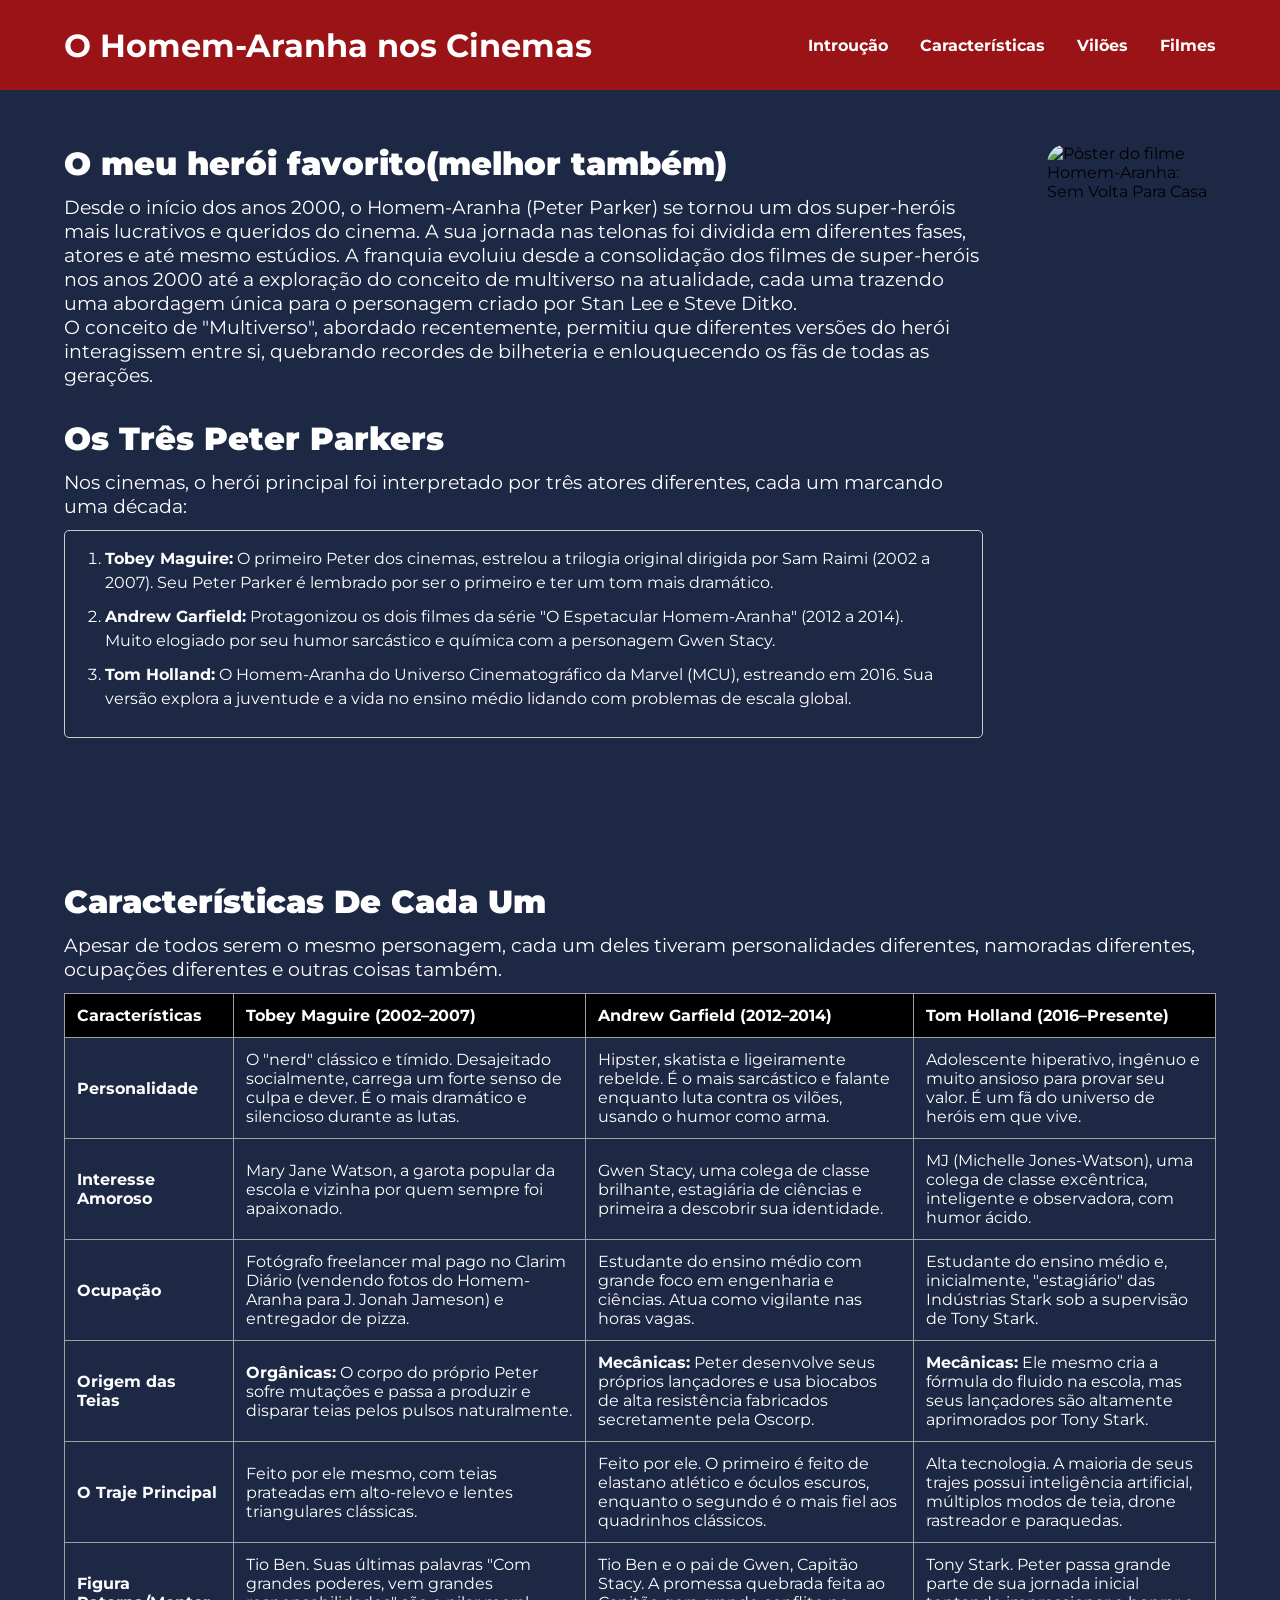
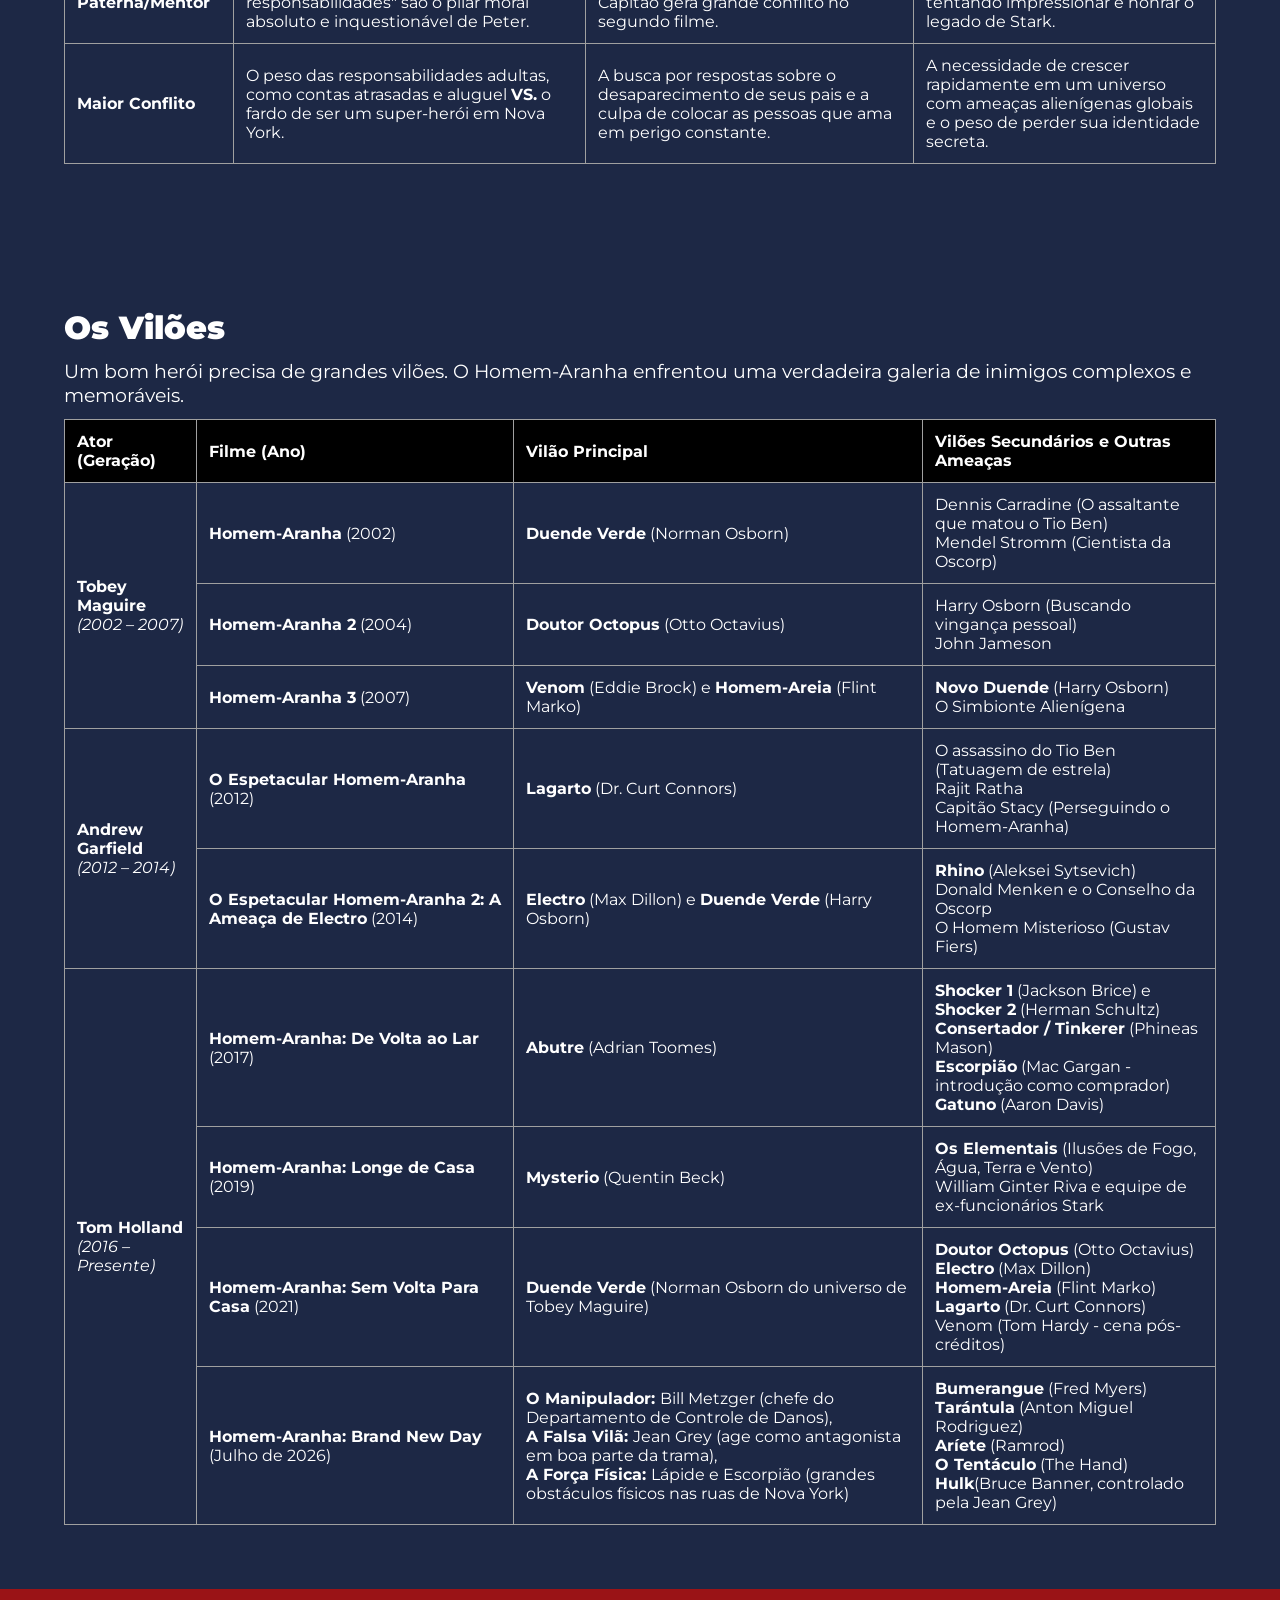
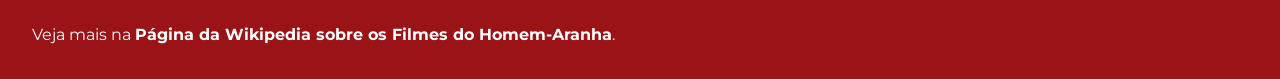
==== Atividade 2/index.html @ fe0f6a33 "Atividade 2 adiconada" ====
<!DOCTYPE html>
<html lang="pt-BR">

<head>
    <meta charset="UTF-8">
    <meta name="viewport" content="width=device-width, initial-scale=1.0">
    <title>O Multiverso do Homem-Aranha nos Cinemas</title>
    <link rel="icon" href="https://cdn-icons-png.flaticon.com/512/1090/1090806.png" type="image/png">
    <link rel="preconnect" href="https://fonts.googleapis.com">
    <link rel="preconnect" href="https://fonts.gstatic.com" crossorigin>
    <link href="https://fonts.googleapis.com/css2?family=Montserrat:wght@400;700&display=swap" rel="stylesheet">
    <link rel="stylesheet" href="style.css">
</head>

<body>
    <header>
        <h1 class="cabecalho">O Homem-Aranha nos Cinemas</h1>
        <nav class="navegacao">
            <p><a class="links" href="#introucao">Introução</a></p>
            <p><a class="links" href="#caracteristicas">Características</a></p>
            <p><a class="links" href="#viloes">Vilões</a></p>
            <p><a class="links" href="index2.html">Filmes</a></p>
        </nav>
    </header>
    <main>
        <section id="introducao" class="secoes">
            <div>
                <div class="apresentacao">
                    <h2 class="titulo">O meu herói favorito(melhor também)</h2>
                    <div class="destaque">
                        <p>Desde o início dos anos 2000, o Homem-Aranha (Peter Parker) se tornou um dos
                            super-heróis mais lucrativos e queridos do cinema. A sua jornada nas telonas foi dividida em
                            diferentes fases, atores e até mesmo estúdios. A franquia evoluiu desde a consolidação dos filmes de
                            super-heróis
                            nos anos 2000 até a exploração do conceito de multiverso na atualidade, cada uma trazendo uma abordagem
                            única para
                            o personagem criado por Stan Lee e Steve Ditko.</p>
                        <p>O conceito de "Multiverso", abordado recentemente, permitiu que diferentes versões do herói interagissem
                            entre si, quebrando recordes de bilheteria e enlouquecendo os fãs de todas as gerações.</p>
                    </div>
                </div>
                <div>
                    <h2 class="titulo">Os Três Peter Parkers</h2>
                    <p class="destaque">Nos cinemas, o herói principal foi interpretado por três atores diferentes, cada um marcando uma década:</p>
                    <ol class="atores">
                        <li><strong>Tobey Maguire:</strong> O primeiro Peter dos cinemas, estrelou a trilogia original dirigida
                            por Sam Raimi (2002 a 2007).
                            Seu Peter Parker é lembrado por ser o primeiro e ter um tom mais dramático.</li>
                        <li><strong>Andrew Garfield:</strong> Protagonizou os dois filmes da série "O Espetacular Homem-Aranha"
                            (2012 a 2014). Muito elogiado por seu humor sarcástico e química com a personagem Gwen Stacy.</li>
                        <li><strong>Tom Holland:</strong> O Homem-Aranha do Universo Cinematográfico da Marvel (MCU), estreando
                            em 2016. Sua versão explora a juventude e a vida no ensino médio lidando com problemas de escala
                            global.</li>
                    </ol>
                </div>
            </div>    
            <img class="CapaFilme" 
                 src="https://ingresso-a.akamaihd.net/prd/img/movie/homem-aranha-sem-volta-para-casa-a-versao-ainda-mais-divertida/fe3e9588-2fa8-43ca-a207-ce16ee204afd.jpg"
                 alt="Pôster do filme Homem-Aranha: Sem Volta Para Casa">
        </section>
        
        <section id="caracteristicas" class="secoes">
            <h2 class="titulo">Características De Cada Um</h2>
            <p class="destaque">Apesar de todos serem o mesmo personagem, cada um deles tiveram personalidades diferentes, namoradas
                diferentes, ocupações diferentes e outras coisas também.</p>
            <table>
                <thead>
                    <tr>
                        <th>Características</th>
                        <th>Tobey Maguire (2002–2007)</th>
                        <th>Andrew Garfield (2012–2014)</th>
                        <th>Tom Holland (2016–Presente)</th>
                    </tr>
                </thead>
                <tbody>
                    <tr>
                        <td><strong>Personalidade</strong></td>
                        <td>O "nerd" clássico e tímido. Desajeitado socialmente, carrega um forte senso de culpa e
                            dever. É o mais dramático e silencioso durante as lutas.</td>
                        <td>Hipster, skatista e ligeiramente rebelde. É o mais sarcástico e falante enquanto luta contra
                            os vilões, usando o humor como arma.</td>
                        <td>Adolescente hiperativo, ingênuo e muito ansioso para provar seu valor. É um fã do universo
                            de heróis em que vive.</td>
                    </tr>
                    <tr>
                        <td><strong>Interesse Amoroso</strong></td>
                        <td>Mary Jane Watson, a garota popular da escola e vizinha por quem sempre foi
                            apaixonado.</td>
                        <td>Gwen Stacy, uma colega de classe brilhante, estagiária de ciências e primeira a
                            descobrir sua identidade.</td>
                        <td>MJ (Michelle Jones-Watson), uma colega de classe excêntrica, inteligente e
                            observadora, com humor ácido.</td>
                    </tr>
                    <tr>
                        <td><strong>Ocupação</strong></td>
                        <td>Fotógrafo freelancer mal pago no Clarim Diário (vendendo fotos do Homem-Aranha para J. Jonah
                            Jameson) e entregador de pizza.</td>
                        <td>Estudante do ensino médio com grande foco em engenharia e ciências. Atua como vigilante nas
                            horas vagas.</td>
                        <td>Estudante do ensino médio e, inicialmente, "estagiário" das Indústrias Stark sob a
                            supervisão de Tony Stark.</td>
                    </tr>
                    <tr>
                        <td><strong>Origem das Teias</strong></td>
                        <td><strong>Orgânicas:</strong> O corpo do próprio Peter sofre mutações e passa a produzir e
                            disparar teias pelos pulsos naturalmente.</td>
                        <td><strong>Mecânicas:</strong> Peter desenvolve seus próprios lançadores e usa biocabos de alta
                            resistência fabricados secretamente pela Oscorp.</td>
                        <td><strong>Mecânicas:</strong> Ele mesmo cria a fórmula do fluido na escola, mas seus
                            lançadores são altamente aprimorados por Tony Stark.</td>
                    </tr>
                    <tr>
                        <td><strong>O Traje Principal</strong></td>
                        <td>Feito por ele mesmo, com teias prateadas em
                            alto-relevo e lentes triangulares clássicas.</td>
                        <td>Feito por ele. O primeiro é feito de elastano atlético e óculos escuros, enquanto o
                            segundo é o mais fiel aos quadrinhos clássicos.</td>
                        <td>Alta tecnologia. A maioria de seus trajes possui inteligência artificial, múltiplos
                            modos de teia, drone rastreador e paraquedas.</td>
                    </tr>
                    <tr>
                        <td><strong>Figura Paterna/Mentor</strong></td>
                        <td>Tio Ben. Suas últimas palavras "Com grandes poderes, vem grandes responsabilidades" são o
                            pilar moral absoluto e
                            inquestionável de Peter.</td>
                        <td>Tio Ben e o pai de Gwen, Capitão Stacy. A promessa quebrada feita ao Capitão gera grande
                            conflito no segundo filme.</td>
                        <td>Tony Stark. Peter passa grande parte de sua jornada inicial tentando
                            impressionar e honrar o legado de Stark.</td>
                    </tr>
                    <tr>
                        <td><strong>Maior Conflito</strong></td>
                        <td>O peso das responsabilidades adultas, como contas atrasadas e aluguel <strong>VS.</strong> o
                            fardo de ser um
                            super-herói em Nova York.</td>
                        <td>A busca por respostas sobre o desaparecimento de seus pais e a culpa de colocar as pessoas
                            que ama em perigo constante.</td>
                        <td>A necessidade de crescer rapidamente em um universo com ameaças alienígenas globais e o peso
                            de perder sua identidade secreta.</td>
                    </tr>
                </tbody>
            </table>
        </section>

        <section id="viloes" class="secoes">
            <h2 class="titulo">Os Vilões</h2>
            <p class="destaque">Um bom herói precisa de grandes vilões. O Homem-Aranha enfrentou uma verdadeira galeria de inimigos
                complexos e memoráveis.</p>
            <table>
                <thead>
                    <tr>
                        <th>Ator (Geração)</th>
                        <th>Filme (Ano)</th>
                        <th>Vilão Principal</th>
                        <th>Vilões Secundários e Outras Ameaças</th>
                    </tr>
                </thead>
                <tbody>
                    <tr>
                        <td rowspan="3"><strong>Tobey Maguire</strong><br><em>(2002 – 2007)</em></td>
                        <td><strong>Homem-Aranha</strong> (2002)</td>
                        <td><strong>Duende Verde</strong> (Norman Osborn)</td>
                        <td>
                            <p>Dennis Carradine (O assaltante que matou o Tio Ben)</p>
                            <p>Mendel Stromm (Cientista da Oscorp)</p>
                        </td>
                    </tr>
                    <tr>
                        <td><strong>Homem-Aranha 2</strong> (2004)</td>
                        <td><strong>Doutor Octopus</strong> (Otto Octavius)</td>
                        <td>
                            <p>Harry Osborn (Buscando vingança pessoal)</p>
                            <p>John Jameson</p>
                        </td>
                    </tr>
                    <tr>
                        <td><strong>Homem-Aranha 3</strong> (2007)</td>
                        <td><strong>Venom</strong> (Eddie Brock) e <strong>Homem-Areia</strong> (Flint Marko)</td>
                        <td>
                            <p><strong>Novo Duende</strong> (Harry Osborn)</p>
                            <p>O Simbionte Alienígena</p>
                        </td>
                    </tr>

                    <tr>
                        <td rowspan="2"><strong>Andrew Garfield</strong><br><em>(2012 – 2014)</em></td>
                        <td><strong>O Espetacular Homem-Aranha</strong> (2012)</td>
                        <td><strong>Lagarto</strong> (Dr. Curt Connors)</td>
                        <td>
                            <p>O assassino do Tio Ben (Tatuagem de estrela)</p>
                            <p>Rajit Ratha</p>
                            <p>Capitão Stacy (Perseguindo o Homem-Aranha)</p>
                        </td>
                    </tr>
                    <tr>
                        <td><strong>O Espetacular Homem-Aranha 2: A Ameaça de Electro</strong> (2014)</td>
                        <td><strong>Electro</strong> (Max Dillon) e <strong>Duende Verde</strong> (Harry Osborn)</td>
                        <td>
                            <p><strong>Rhino</strong> (Aleksei Sytsevich)</p>
                            <p>Donald Menken e o Conselho da Oscorp</p>
                            <p>O Homem Misterioso (Gustav Fiers)</p>
                        </td>
                    </tr>

                    <tr>
                        <td rowspan="4"><strong>Tom Holland</strong><br><em>(2016 – Presente)</em></td>
                        <td><strong>Homem-Aranha: De Volta ao Lar</strong> (2017)</td>
                        <td><strong>Abutre</strong> (Adrian Toomes)</td>
                        <td>
                            <p><strong>Shocker 1</strong> (Jackson Brice) e <strong>Shocker 2</strong> (Herman
                                    Schultz)</p>
                            <p><strong>Consertador / Tinkerer</strong> (Phineas Mason)</p>
                            <p><strong>Escorpião</strong> (Mac Gargan - introdução como comprador)</p>
                            <p><strong>Gatuno</strong> (Aaron Davis)</p>
                        </td>
                    </tr>
                    <tr>
                        <td><strong>Homem-Aranha: Longe de Casa</strong> (2019)</td>
                        <td><strong>Mysterio</strong> (Quentin Beck)</td>
                        <td>
                            <p><strong>Os Elementais</strong> (Ilusões de Fogo, Água, Terra e Vento)</p>
                            <p>William Ginter Riva e equipe de ex-funcionários Stark</p>
                        </td>
                    </tr>
                    <tr>
                        <td><strong>Homem-Aranha: Sem Volta Para Casa</strong> (2021)</td>
                        <td><strong>Duende Verde</strong> (Norman Osborn do universo de Tobey Maguire)</td>
                        <td>
                            <p><strong>Doutor Octopus</strong> (Otto Octavius)</p>
                            <p><strong>Electro</strong> (Max Dillon)</p>
                            <p><strong>Homem-Areia</strong> (Flint Marko)</p>
                            <p><strong>Lagarto</strong> (Dr. Curt Connors)</p>
                            <p>Venom (Tom Hardy - cena pós-créditos)</p>
                        </td>
                    </tr>
                    <tr>
                        <td><strong>Homem-Aranha: Brand New Day</strong> (Julho de 2026)</td>
                        <td>
                            <strong>O Manipulador: </strong>Bill Metzger (chefe do Departamento de Controle de Danos), <br>
                            <strong>A Falsa Vilã: </strong>Jean Grey (age como antagonista em boa parte da trama), <br>  
                            <strong>A Força Física: </strong>Lápide e Escorpião (grandes obstáculos físicos nas ruas de Nova York)
                        </td>
                        <td>
                            <p><strong>Bumerangue</strong> (Fred Myers)</p>
                            <p><strong>Tarántula</strong> (Anton Miguel Rodriguez)</p>
                            <p><strong>Aríete</strong> (Ramrod)</p>
                            <p><strong>O Tentáculo</strong> (The Hand)</p>
                            <p><strong>Hulk</strong>(Bruce Banner, controlado pela Jean Grey)</p>
                        </td>
                    </tr>
                </tbody>
            </table>
        </section>
    </main>
    <footer>
        <p>Veja mais na <a href="https://pt.wikipedia.org/wiki/Homem-Aranha_no_cinema" target="_blank">Página da Wikipedia sobre os Filmes do Homem-Aranha</a>.</p>
    </footer>
</body>

</html>
---- Atividade 2/style.css ----
/*Geral*/

* {
    margin: 0;
    padding: 0;
    box-sizing: border-box; 
}

body {
    background-color: #1d2845;
    font-family: 'Montserrat', sans-serif;
}

.secoes {
    margin: 9rem 4rem 4rem 4rem;
}

header {
    background-color: #9a1316;
    display: flex;
    justify-content: space-between;
    align-items: center;
    height: 10vh;
    width: 100%;
    gap: 5rem;
    z-index: 1000;
    position: fixed;
    top: 0;
    padding: 0rem 4rem;
}

footer {
    background-color: #9a1316;
    width: 100%;
    height: 10vh;
    display: flex;
    align-items: center;
    padding-left: 2rem;
}

/*index*/

.espacovazio {
    height: 10vh;
    width: 100%;
}

.navegacao p {
    margin: 0;
}

.cabecalho, .navegacao {
    color: white;
    display: flex;
    justify-content: center;
    gap: 2rem;
}

a {
    color: white;
    text-decoration: none;
    font-weight: bold;
    transition: color 0.3s;
}

a:hover {
    color: #223057;
    text-decoration: underline;
}

h1, h2, h3, p, li, th, td {
    color: white;
}

#introducao {
    display: flex;
    gap: 4rem;
}

.apresentacao {
    margin-bottom: 2rem;
}

.titulo {
    font-size: 2rem;
    font-weight: 900;
}

.destaque {
    margin-top: 0.75rem;
    font-size: 1.2rem;
}

.atores {
    margin-top: 0.75rem;
    font-size: 1rem;  
}

.CapaFilme {
    margin: 0;
    width: 50rem;
    height: 37rem;
    border-radius: 20px;
}

ol {
    padding: 1rem 2.5rem;
    border: 1px solid #cccccc;
    border-radius: 5px;
}

ol li {
    margin-bottom: 10px;
    line-height: 1.5;
}

table {
    width: 100%;
    margin-top: 0.75rem;
    border-collapse: collapse;
}

th, td {
    border: 1px solid #a0a0a0;
    padding: 12px;
    text-align: left;
}

th {
    background-color: #000000;
    color: white;
}

/*index2*/

#primeiros-filmes h2 {
    text-align: center;
    font-size: 2.5rem;
    margin: 6rem;
}

.filmes {
    display: flex;
    align-items: flex-start;
    justify-content: space-between;
    gap: 4rem;
    margin-bottom: 4rem;
    padding: 2.5rem;
    border-radius: 20px;
    background-color: #000000
}

.filmes div {
    flex: 1;
    display: flex;
    flex-direction: column;
    gap: 1rem;
}

.filmes h3 {
    font-size: 1.8rem;
    margin-bottom: 0.5rem;
}

.filmes p {
    font-size: 1.1rem;
    line-height: 1.6;
    text-align: justify;
}

.trailer {
    width: 100%;
    max-width: 600px;
    height: 340px;
    border-radius: 10px;
    margin-top: 1.5rem;
}

.capa-filme {
    width: 26rem;
    height: 39rem;
    border-radius: 15px;
}
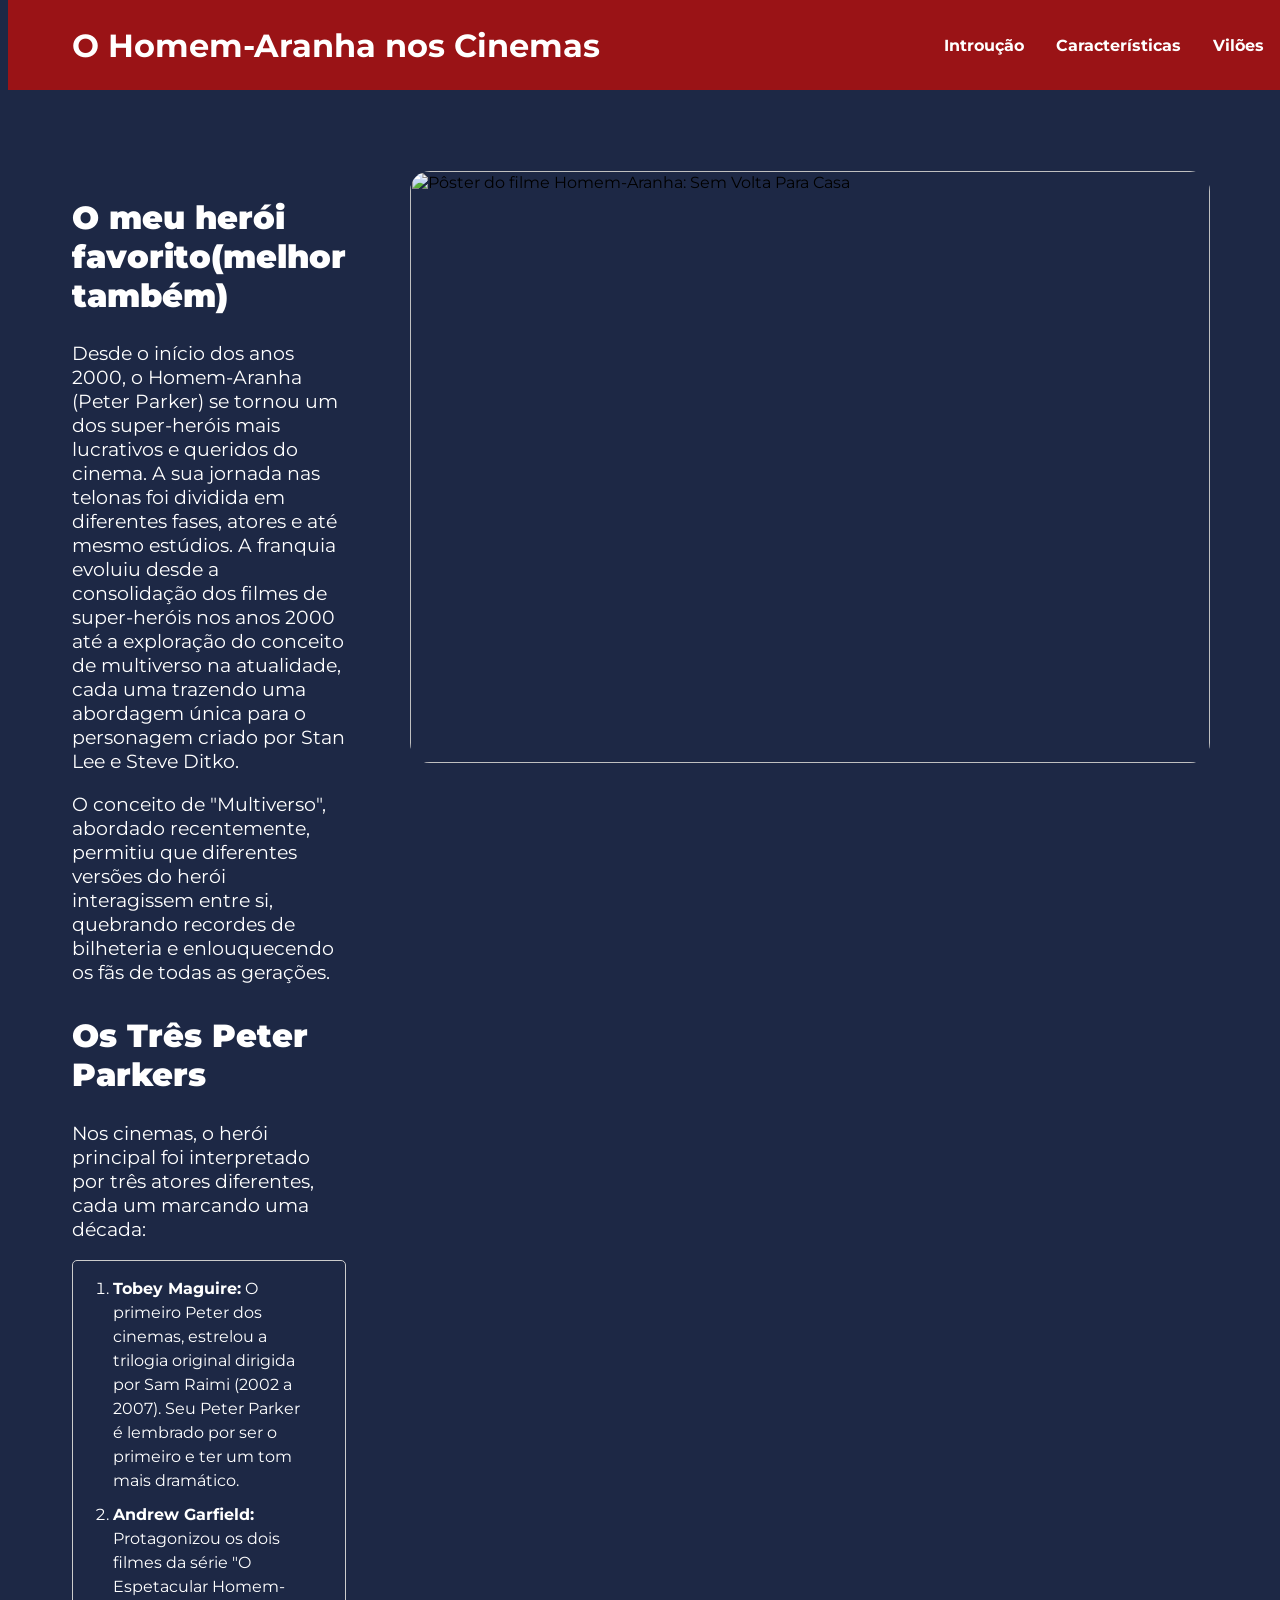
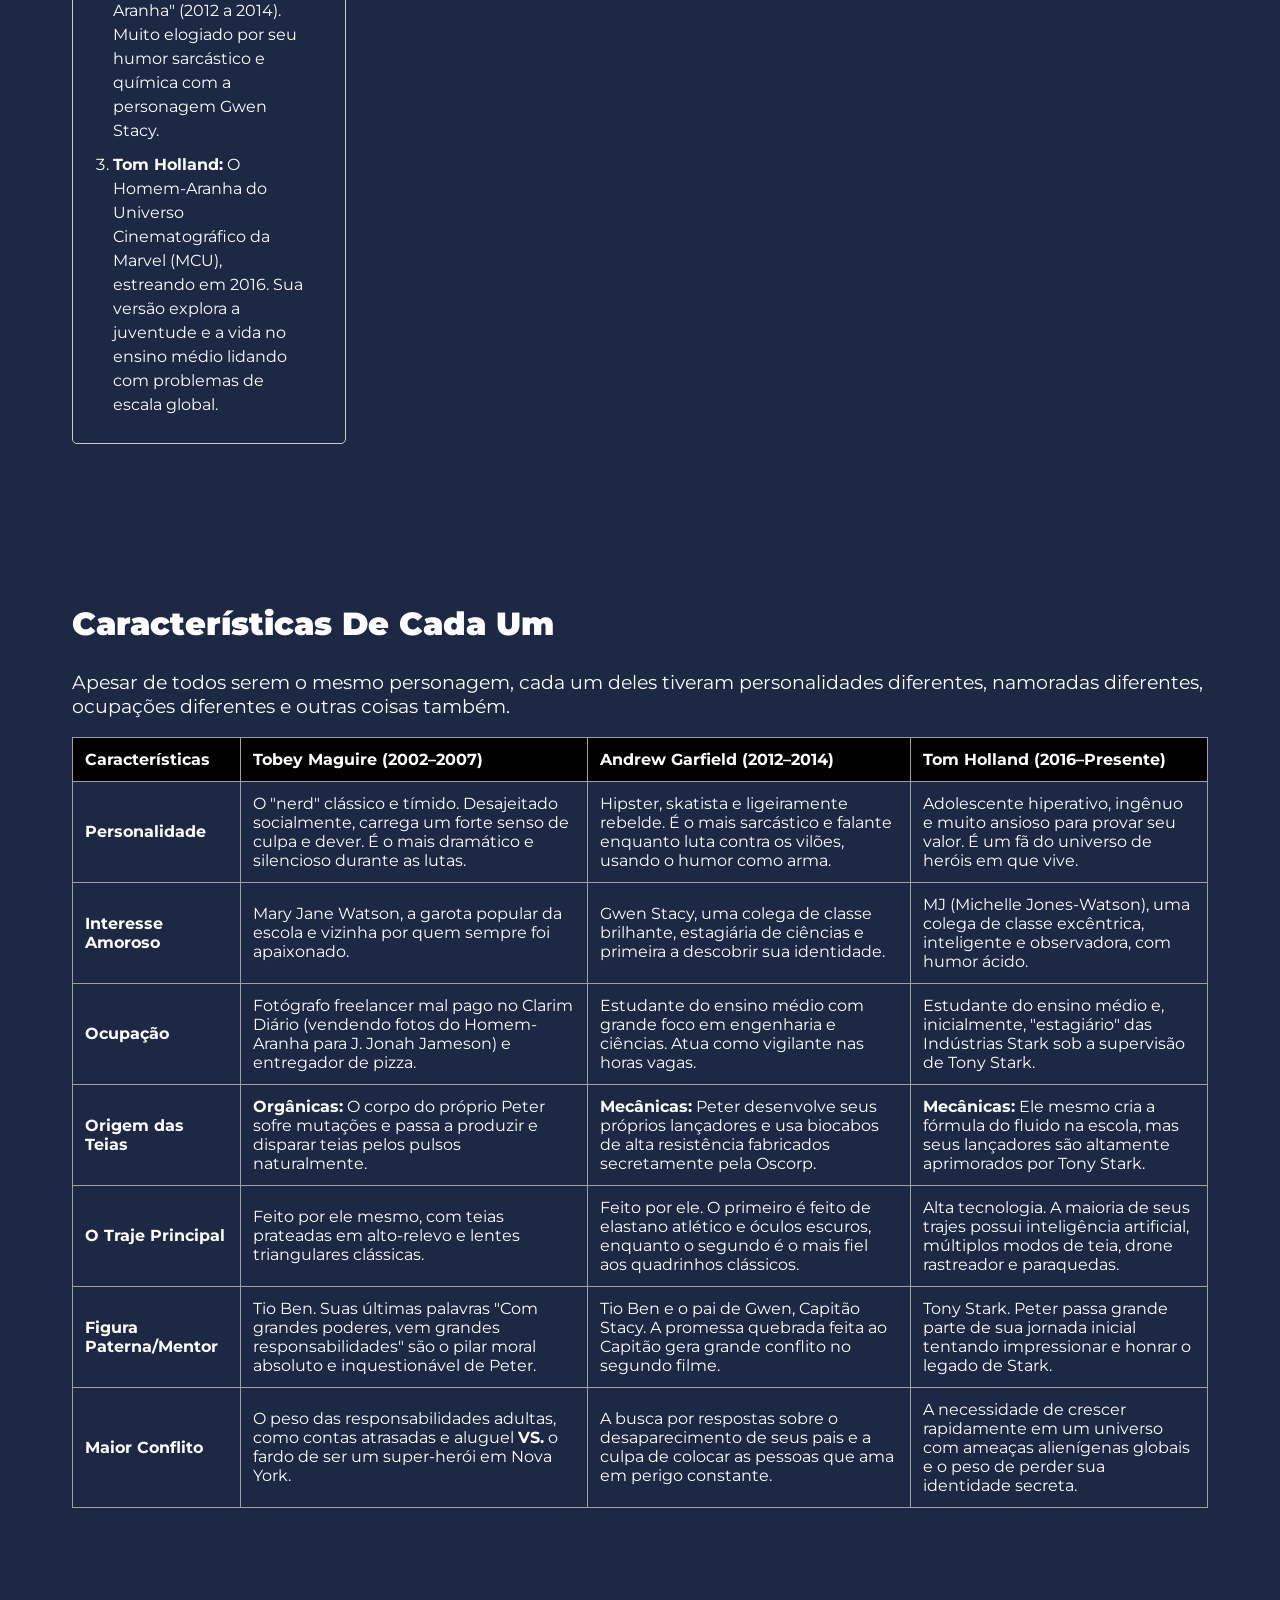
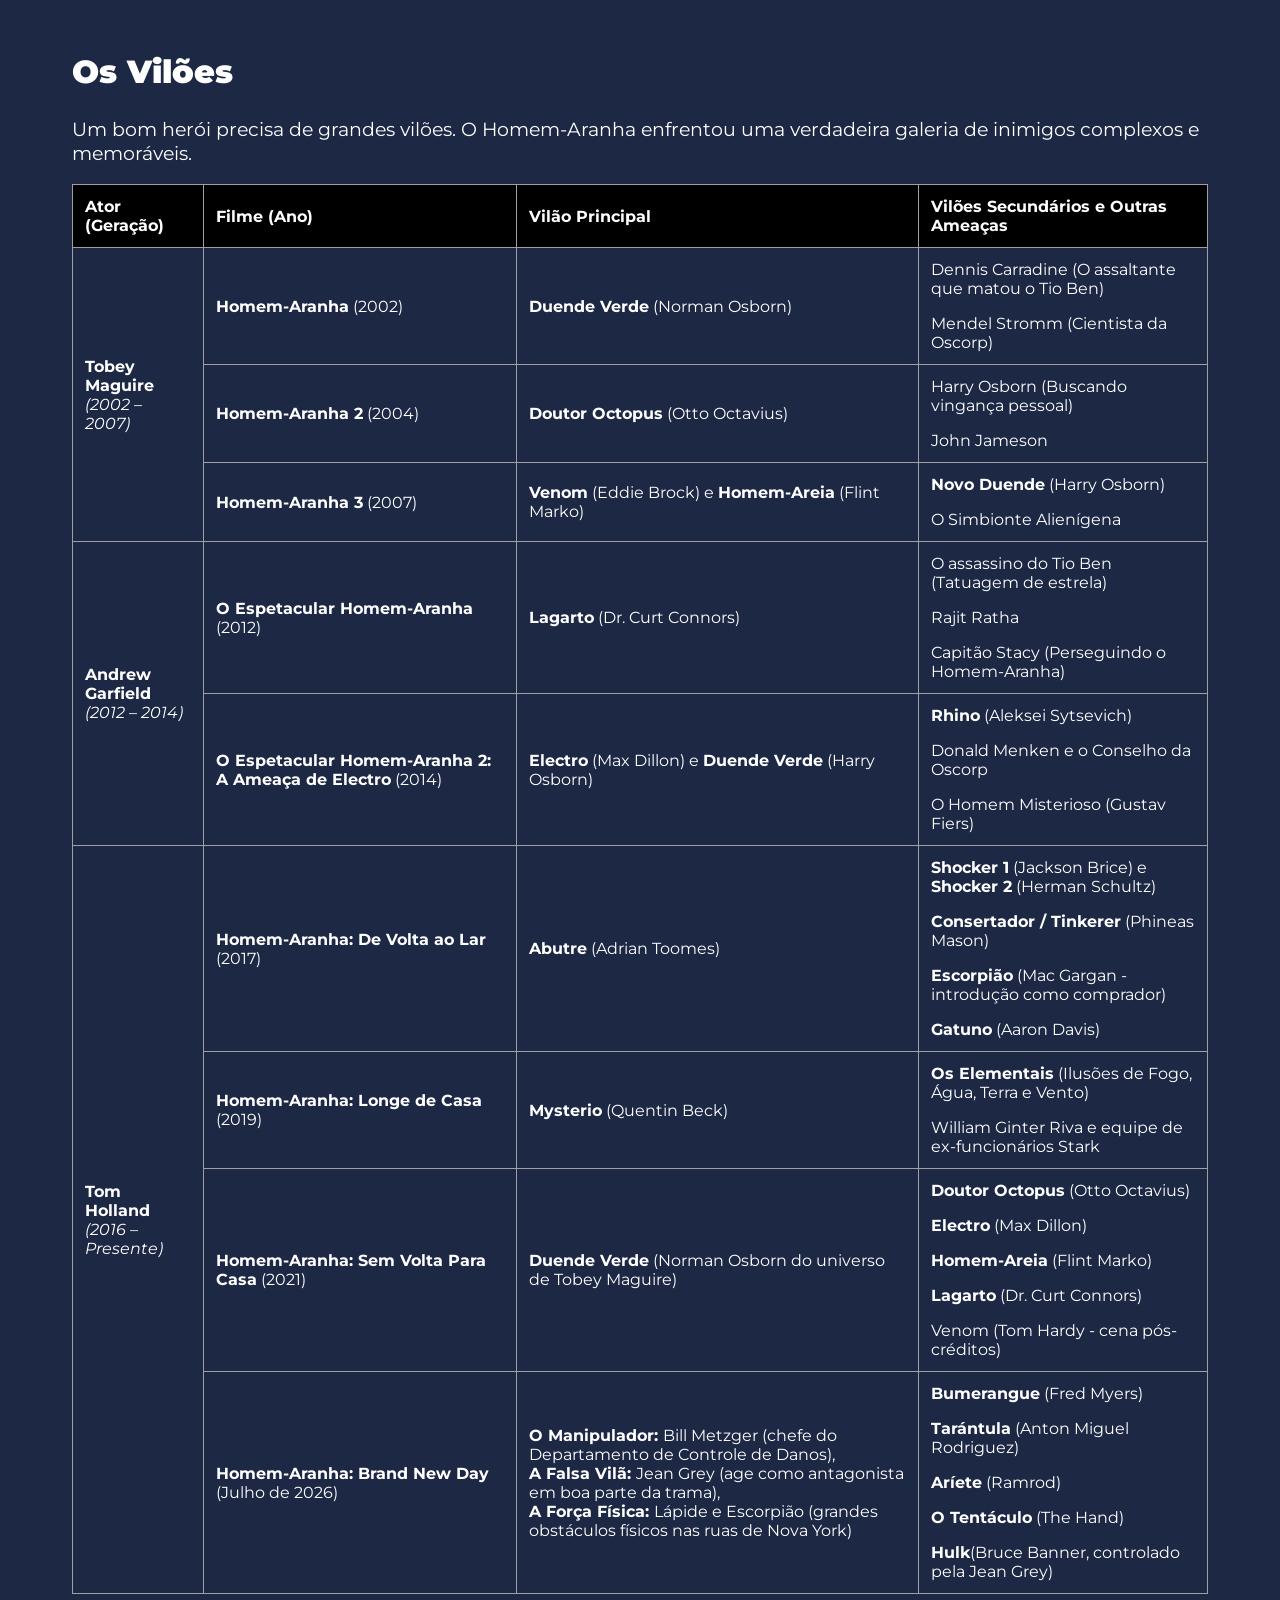
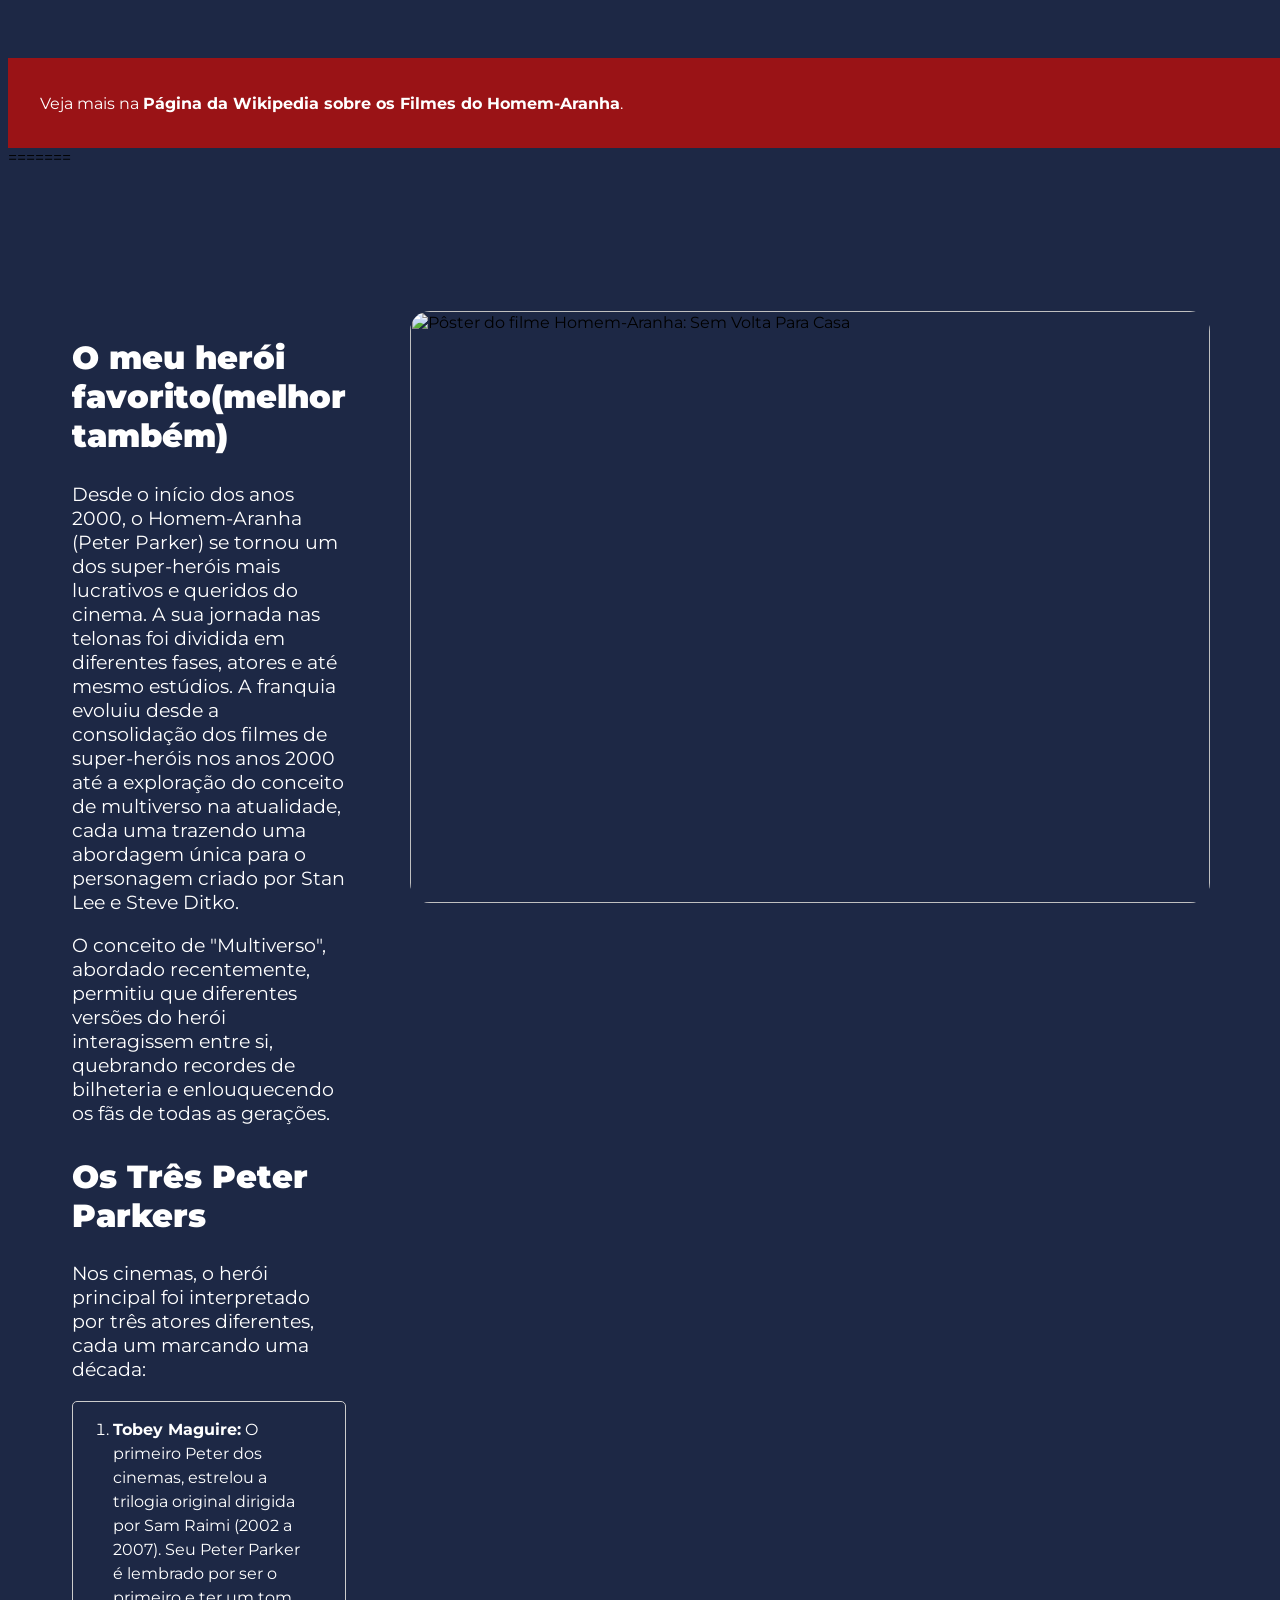
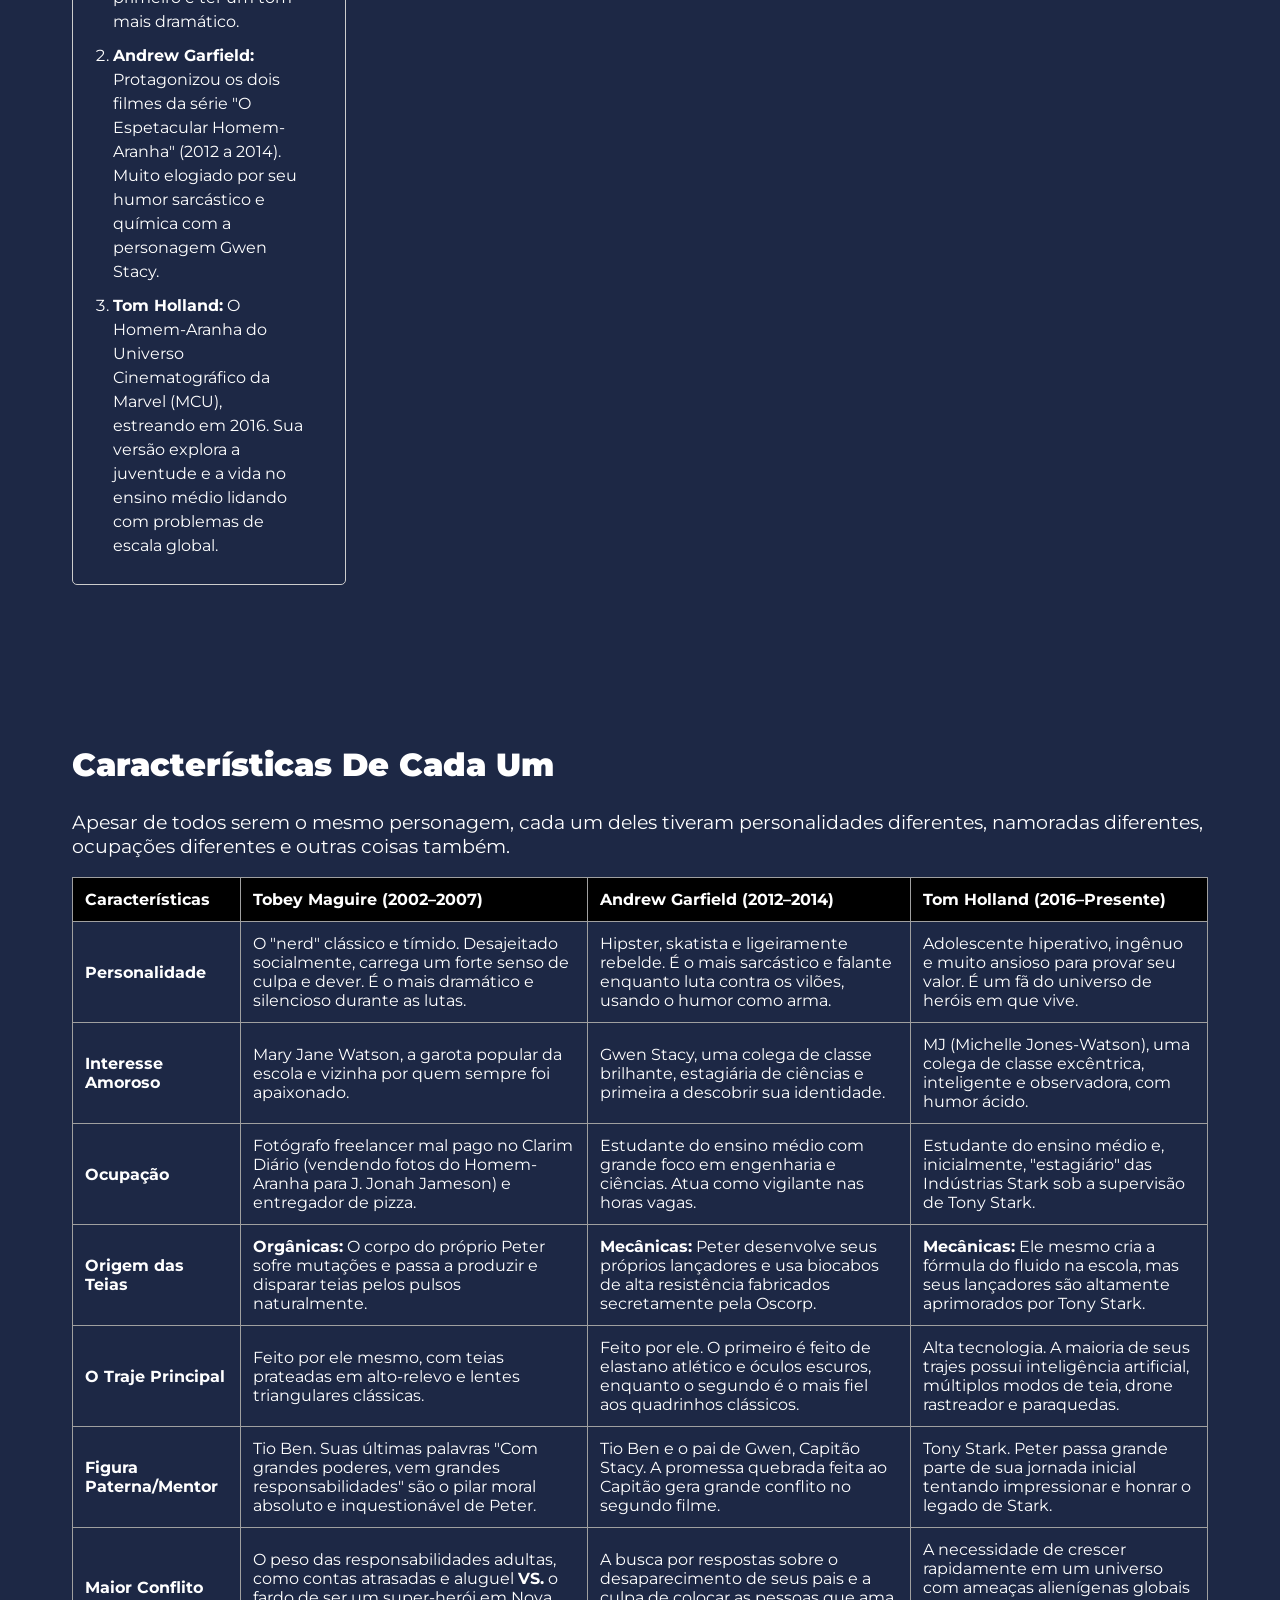
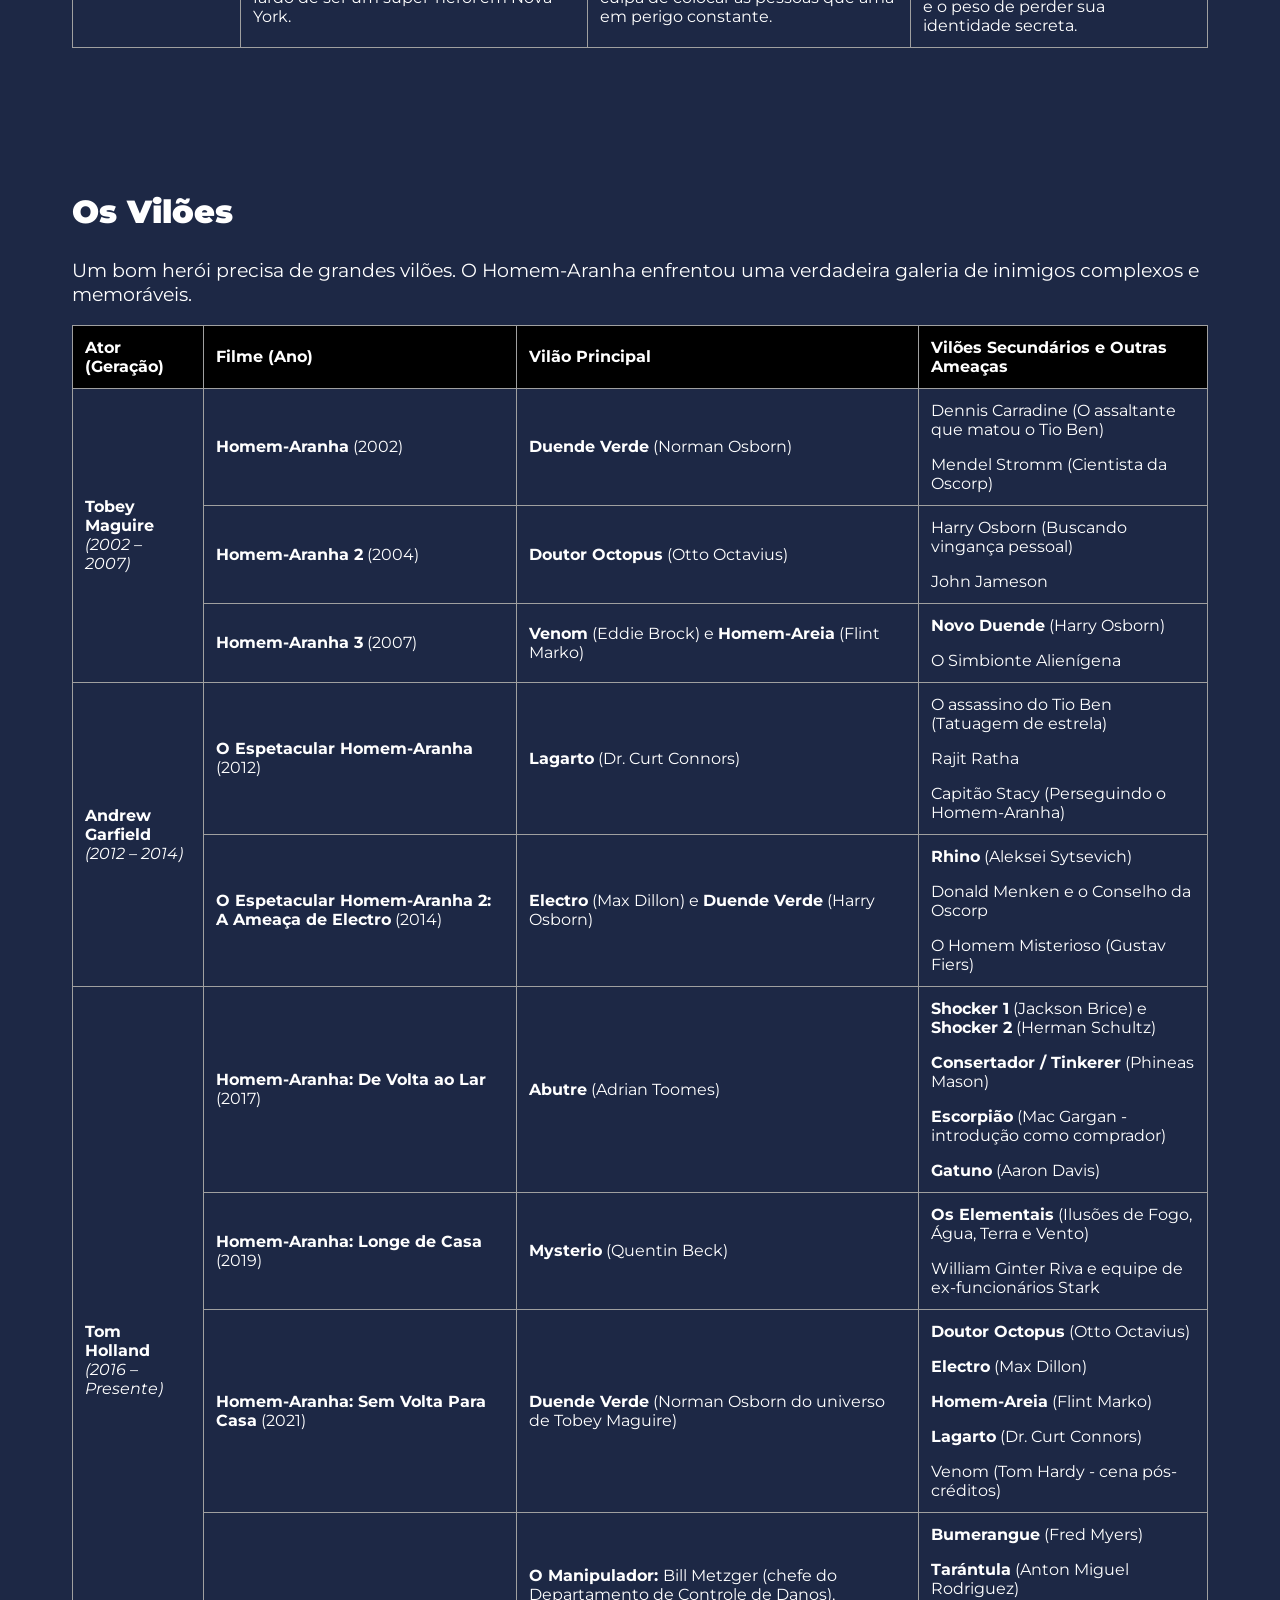
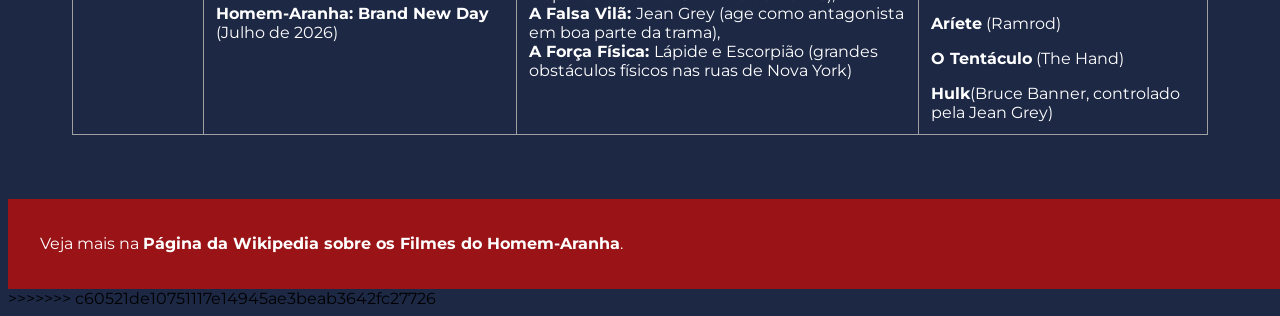
==== commit 2bd1caa9: "Merge branch 'main' of https://github.com/EnzoBombardelli/DesenvolvimentoWebRenata" ====
--- a/Atividade 2/index.html
+++ b/Atividade 2/index.html
@@ -1,3 +1,4 @@
+<<<<<<< HEAD
 <!DOCTYPE html>
 <html lang="pt-BR">
 
@@ -257,4 +258,265 @@
     </footer>
 </body>
 
+=======
+<!DOCTYPE html>
+<html lang="pt-BR">
+
+<head>
+    <meta charset="UTF-8">
+    <meta name="viewport" content="width=device-width, initial-scale=1.0">
+    <title>O Multiverso do Homem-Aranha nos Cinemas</title>
+    <link rel="icon" href="https://cdn-icons-png.flaticon.com/512/1090/1090806.png" type="image/png">
+    <link rel="preconnect" href="https://fonts.googleapis.com">
+    <link rel="preconnect" href="https://fonts.gstatic.com" crossorigin>
+    <link href="https://fonts.googleapis.com/css2?family=Montserrat:wght@400;700&display=swap" rel="stylesheet">
+    <link rel="stylesheet" href="style.css">
+</head>
+
+<body>
+    <header>
+        <h1 class="cabecalho">O Homem-Aranha nos Cinemas</h1>
+        <nav class="navegacao">
+            <p><a class="links" href="#introucao">Introução</a></p>
+            <p><a class="links" href="#caracteristicas">Características</a></p>
+            <p><a class="links" href="#viloes">Vilões</a></p>
+            <p><a class="links" href="index2.html">Filmes</a></p>
+        </nav>
+    </header>
+    <main>
+        <section id="introducao" class="secoes">
+            <div>
+                <div class="apresentacao">
+                    <h2 class="titulo">O meu herói favorito(melhor também)</h2>
+                    <div class="destaque">
+                        <p>Desde o início dos anos 2000, o Homem-Aranha (Peter Parker) se tornou um dos
+                            super-heróis mais lucrativos e queridos do cinema. A sua jornada nas telonas foi dividida em
+                            diferentes fases, atores e até mesmo estúdios. A franquia evoluiu desde a consolidação dos filmes de
+                            super-heróis
+                            nos anos 2000 até a exploração do conceito de multiverso na atualidade, cada uma trazendo uma abordagem
+                            única para
+                            o personagem criado por Stan Lee e Steve Ditko.</p>
+                        <p>O conceito de "Multiverso", abordado recentemente, permitiu que diferentes versões do herói interagissem
+                            entre si, quebrando recordes de bilheteria e enlouquecendo os fãs de todas as gerações.</p>
+                    </div>
+                </div>
+                <div>
+                    <h2 class="titulo">Os Três Peter Parkers</h2>
+                    <p class="destaque">Nos cinemas, o herói principal foi interpretado por três atores diferentes, cada um marcando uma década:</p>
+                    <ol class="atores">
+                        <li><strong>Tobey Maguire:</strong> O primeiro Peter dos cinemas, estrelou a trilogia original dirigida
+                            por Sam Raimi (2002 a 2007).
+                            Seu Peter Parker é lembrado por ser o primeiro e ter um tom mais dramático.</li>
+                        <li><strong>Andrew Garfield:</strong> Protagonizou os dois filmes da série "O Espetacular Homem-Aranha"
+                            (2012 a 2014). Muito elogiado por seu humor sarcástico e química com a personagem Gwen Stacy.</li>
+                        <li><strong>Tom Holland:</strong> O Homem-Aranha do Universo Cinematográfico da Marvel (MCU), estreando
+                            em 2016. Sua versão explora a juventude e a vida no ensino médio lidando com problemas de escala
+                            global.</li>
+                    </ol>
+                </div>
+            </div>    
+            <img class="CapaFilme" 
+                 src="https://ingresso-a.akamaihd.net/prd/img/movie/homem-aranha-sem-volta-para-casa-a-versao-ainda-mais-divertida/fe3e9588-2fa8-43ca-a207-ce16ee204afd.jpg"
+                 alt="Pôster do filme Homem-Aranha: Sem Volta Para Casa">
+        </section>
+        
+        <section id="caracteristicas" class="secoes">
+            <h2 class="titulo">Características De Cada Um</h2>
+            <p class="destaque">Apesar de todos serem o mesmo personagem, cada um deles tiveram personalidades diferentes, namoradas
+                diferentes, ocupações diferentes e outras coisas também.</p>
+            <table>
+                <thead>
+                    <tr>
+                        <th>Características</th>
+                        <th>Tobey Maguire (2002–2007)</th>
+                        <th>Andrew Garfield (2012–2014)</th>
+                        <th>Tom Holland (2016–Presente)</th>
+                    </tr>
+                </thead>
+                <tbody>
+                    <tr>
+                        <td><strong>Personalidade</strong></td>
+                        <td>O "nerd" clássico e tímido. Desajeitado socialmente, carrega um forte senso de culpa e
+                            dever. É o mais dramático e silencioso durante as lutas.</td>
+                        <td>Hipster, skatista e ligeiramente rebelde. É o mais sarcástico e falante enquanto luta contra
+                            os vilões, usando o humor como arma.</td>
+                        <td>Adolescente hiperativo, ingênuo e muito ansioso para provar seu valor. É um fã do universo
+                            de heróis em que vive.</td>
+                    </tr>
+                    <tr>
+                        <td><strong>Interesse Amoroso</strong></td>
+                        <td>Mary Jane Watson, a garota popular da escola e vizinha por quem sempre foi
+                            apaixonado.</td>
+                        <td>Gwen Stacy, uma colega de classe brilhante, estagiária de ciências e primeira a
+                            descobrir sua identidade.</td>
+                        <td>MJ (Michelle Jones-Watson), uma colega de classe excêntrica, inteligente e
+                            observadora, com humor ácido.</td>
+                    </tr>
+                    <tr>
+                        <td><strong>Ocupação</strong></td>
+                        <td>Fotógrafo freelancer mal pago no Clarim Diário (vendendo fotos do Homem-Aranha para J. Jonah
+                            Jameson) e entregador de pizza.</td>
+                        <td>Estudante do ensino médio com grande foco em engenharia e ciências. Atua como vigilante nas
+                            horas vagas.</td>
+                        <td>Estudante do ensino médio e, inicialmente, "estagiário" das Indústrias Stark sob a
+                            supervisão de Tony Stark.</td>
+                    </tr>
+                    <tr>
+                        <td><strong>Origem das Teias</strong></td>
+                        <td><strong>Orgânicas:</strong> O corpo do próprio Peter sofre mutações e passa a produzir e
+                            disparar teias pelos pulsos naturalmente.</td>
+                        <td><strong>Mecânicas:</strong> Peter desenvolve seus próprios lançadores e usa biocabos de alta
+                            resistência fabricados secretamente pela Oscorp.</td>
+                        <td><strong>Mecânicas:</strong> Ele mesmo cria a fórmula do fluido na escola, mas seus
+                            lançadores são altamente aprimorados por Tony Stark.</td>
+                    </tr>
+                    <tr>
+                        <td><strong>O Traje Principal</strong></td>
+                        <td>Feito por ele mesmo, com teias prateadas em
+                            alto-relevo e lentes triangulares clássicas.</td>
+                        <td>Feito por ele. O primeiro é feito de elastano atlético e óculos escuros, enquanto o
+                            segundo é o mais fiel aos quadrinhos clássicos.</td>
+                        <td>Alta tecnologia. A maioria de seus trajes possui inteligência artificial, múltiplos
+                            modos de teia, drone rastreador e paraquedas.</td>
+                    </tr>
+                    <tr>
+                        <td><strong>Figura Paterna/Mentor</strong></td>
+                        <td>Tio Ben. Suas últimas palavras "Com grandes poderes, vem grandes responsabilidades" são o
+                            pilar moral absoluto e
+                            inquestionável de Peter.</td>
+                        <td>Tio Ben e o pai de Gwen, Capitão Stacy. A promessa quebrada feita ao Capitão gera grande
+                            conflito no segundo filme.</td>
+                        <td>Tony Stark. Peter passa grande parte de sua jornada inicial tentando
+                            impressionar e honrar o legado de Stark.</td>
+                    </tr>
+                    <tr>
+                        <td><strong>Maior Conflito</strong></td>
+                        <td>O peso das responsabilidades adultas, como contas atrasadas e aluguel <strong>VS.</strong> o
+                            fardo de ser um
+                            super-herói em Nova York.</td>
+                        <td>A busca por respostas sobre o desaparecimento de seus pais e a culpa de colocar as pessoas
+                            que ama em perigo constante.</td>
+                        <td>A necessidade de crescer rapidamente em um universo com ameaças alienígenas globais e o peso
+                            de perder sua identidade secreta.</td>
+                    </tr>
+                </tbody>
+            </table>
+        </section>
+
+        <section id="viloes" class="secoes">
+            <h2 class="titulo">Os Vilões</h2>
+            <p class="destaque">Um bom herói precisa de grandes vilões. O Homem-Aranha enfrentou uma verdadeira galeria de inimigos
+                complexos e memoráveis.</p>
+            <table>
+                <thead>
+                    <tr>
+                        <th>Ator (Geração)</th>
+                        <th>Filme (Ano)</th>
+                        <th>Vilão Principal</th>
+                        <th>Vilões Secundários e Outras Ameaças</th>
+                    </tr>
+                </thead>
+                <tbody>
+                    <tr>
+                        <td rowspan="3"><strong>Tobey Maguire</strong><br><em>(2002 – 2007)</em></td>
+                        <td><strong>Homem-Aranha</strong> (2002)</td>
+                        <td><strong>Duende Verde</strong> (Norman Osborn)</td>
+                        <td>
+                            <p>Dennis Carradine (O assaltante que matou o Tio Ben)</p>
+                            <p>Mendel Stromm (Cientista da Oscorp)</p>
+                        </td>
+                    </tr>
+                    <tr>
+                        <td><strong>Homem-Aranha 2</strong> (2004)</td>
+                        <td><strong>Doutor Octopus</strong> (Otto Octavius)</td>
+                        <td>
+                            <p>Harry Osborn (Buscando vingança pessoal)</p>
+                            <p>John Jameson</p>
+                        </td>
+                    </tr>
+                    <tr>
+                        <td><strong>Homem-Aranha 3</strong> (2007)</td>
+                        <td><strong>Venom</strong> (Eddie Brock) e <strong>Homem-Areia</strong> (Flint Marko)</td>
+                        <td>
+                            <p><strong>Novo Duende</strong> (Harry Osborn)</p>
+                            <p>O Simbionte Alienígena</p>
+                        </td>
+                    </tr>
+
+                    <tr>
+                        <td rowspan="2"><strong>Andrew Garfield</strong><br><em>(2012 – 2014)</em></td>
+                        <td><strong>O Espetacular Homem-Aranha</strong> (2012)</td>
+                        <td><strong>Lagarto</strong> (Dr. Curt Connors)</td>
+                        <td>
+                            <p>O assassino do Tio Ben (Tatuagem de estrela)</p>
+                            <p>Rajit Ratha</p>
+                            <p>Capitão Stacy (Perseguindo o Homem-Aranha)</p>
+                        </td>
+                    </tr>
+                    <tr>
+                        <td><strong>O Espetacular Homem-Aranha 2: A Ameaça de Electro</strong> (2014)</td>
+                        <td><strong>Electro</strong> (Max Dillon) e <strong>Duende Verde</strong> (Harry Osborn)</td>
+                        <td>
+                            <p><strong>Rhino</strong> (Aleksei Sytsevich)</p>
+                            <p>Donald Menken e o Conselho da Oscorp</p>
+                            <p>O Homem Misterioso (Gustav Fiers)</p>
+                        </td>
+                    </tr>
+
+                    <tr>
+                        <td rowspan="4"><strong>Tom Holland</strong><br><em>(2016 – Presente)</em></td>
+                        <td><strong>Homem-Aranha: De Volta ao Lar</strong> (2017)</td>
+                        <td><strong>Abutre</strong> (Adrian Toomes)</td>
+                        <td>
+                            <p><strong>Shocker 1</strong> (Jackson Brice) e <strong>Shocker 2</strong> (Herman
+                                    Schultz)</p>
+                            <p><strong>Consertador / Tinkerer</strong> (Phineas Mason)</p>
+                            <p><strong>Escorpião</strong> (Mac Gargan - introdução como comprador)</p>
+                            <p><strong>Gatuno</strong> (Aaron Davis)</p>
+                        </td>
+                    </tr>
+                    <tr>
+                        <td><strong>Homem-Aranha: Longe de Casa</strong> (2019)</td>
+                        <td><strong>Mysterio</strong> (Quentin Beck)</td>
+                        <td>
+                            <p><strong>Os Elementais</strong> (Ilusões de Fogo, Água, Terra e Vento)</p>
+                            <p>William Ginter Riva e equipe de ex-funcionários Stark</p>
+                        </td>
+                    </tr>
+                    <tr>
+                        <td><strong>Homem-Aranha: Sem Volta Para Casa</strong> (2021)</td>
+                        <td><strong>Duende Verde</strong> (Norman Osborn do universo de Tobey Maguire)</td>
+                        <td>
+                            <p><strong>Doutor Octopus</strong> (Otto Octavius)</p>
+                            <p><strong>Electro</strong> (Max Dillon)</p>
+                            <p><strong>Homem-Areia</strong> (Flint Marko)</p>
+                            <p><strong>Lagarto</strong> (Dr. Curt Connors)</p>
+                            <p>Venom (Tom Hardy - cena pós-créditos)</p>
+                        </td>
+                    </tr>
+                    <tr>
+                        <td><strong>Homem-Aranha: Brand New Day</strong> (Julho de 2026)</td>
+                        <td>
+                            <strong>O Manipulador: </strong>Bill Metzger (chefe do Departamento de Controle de Danos), <br>
+                            <strong>A Falsa Vilã: </strong>Jean Grey (age como antagonista em boa parte da trama), <br>  
+                            <strong>A Força Física: </strong>Lápide e Escorpião (grandes obstáculos físicos nas ruas de Nova York)
+                        </td>
+                        <td>
+                            <p><strong>Bumerangue</strong> (Fred Myers)</p>
+                            <p><strong>Tarántula</strong> (Anton Miguel Rodriguez)</p>
+                            <p><strong>Aríete</strong> (Ramrod)</p>
+                            <p><strong>O Tentáculo</strong> (The Hand)</p>
+                            <p><strong>Hulk</strong>(Bruce Banner, controlado pela Jean Grey)</p>
+                        </td>
+                    </tr>
+                </tbody>
+            </table>
+        </section>
+    </main>
+    <footer>
+        <p>Veja mais na <a href="https://pt.wikipedia.org/wiki/Homem-Aranha_no_cinema" target="_blank">Página da Wikipedia sobre os Filmes do Homem-Aranha</a>.</p>
+    </footer>
+</body>
+
+>>>>>>> c60521de10751117e14945ae3beab3642fc27726
 </html>
--- a/Atividade 2/style.css
+++ b/Atividade 2/style.css
@@ -1,3 +1,4 @@
+<<<<<<< HEAD
 
 /*Geral*/
 
@@ -181,4 +182,189 @@
     width: 26rem;
     height: 39rem;
     border-radius: 15px;
+=======
+
+/*Geral*/
+
+* {
+    margin: 0;
+    padding: 0;
+    box-sizing: border-box; 
+}
+
+body {
+    background-color: #1d2845;
+    font-family: 'Montserrat', sans-serif;
+}
+
+.secoes {
+    margin: 9rem 4rem 4rem 4rem;
+}
+
+header {
+    background-color: #9a1316;
+    display: flex;
+    justify-content: space-between;
+    align-items: center;
+    height: 10vh;
+    width: 100%;
+    gap: 5rem;
+    z-index: 1000;
+    position: fixed;
+    top: 0;
+    padding: 0rem 4rem;
+}
+
+footer {
+    background-color: #9a1316;
+    width: 100%;
+    height: 10vh;
+    display: flex;
+    align-items: center;
+    padding-left: 2rem;
+}
+
+/*index*/
+
+.espacovazio {
+    height: 10vh;
+    width: 100%;
+}
+
+.navegacao p {
+    margin: 0;
+}
+
+.cabecalho, .navegacao {
+    color: white;
+    display: flex;
+    justify-content: center;
+    gap: 2rem;
+}
+
+a {
+    color: white;
+    text-decoration: none;
+    font-weight: bold;
+    transition: color 0.3s;
+}
+
+a:hover {
+    color: #223057;
+    text-decoration: underline;
+}
+
+h1, h2, h3, p, li, th, td {
+    color: white;
+}
+
+#introducao {
+    display: flex;
+    gap: 4rem;
+}
+
+.apresentacao {
+    margin-bottom: 2rem;
+}
+
+.titulo {
+    font-size: 2rem;
+    font-weight: 900;
+}
+
+.destaque {
+    margin-top: 0.75rem;
+    font-size: 1.2rem;
+}
+
+.atores {
+    margin-top: 0.75rem;
+    font-size: 1rem;  
+}
+
+.CapaFilme {
+    margin: 0;
+    width: 50rem;
+    height: 37rem;
+    border-radius: 20px;
+}
+
+ol {
+    padding: 1rem 2.5rem;
+    border: 1px solid #cccccc;
+    border-radius: 5px;
+}
+
+ol li {
+    margin-bottom: 10px;
+    line-height: 1.5;
+}
+
+table {
+    width: 100%;
+    margin-top: 0.75rem;
+    border-collapse: collapse;
+}
+
+th, td {
+    border: 1px solid #a0a0a0;
+    padding: 12px;
+    text-align: left;
+}
+
+th {
+    background-color: #000000;
+    color: white;
+}
+
+/*index2*/
+
+#primeiros-filmes h2 {
+    text-align: center;
+    font-size: 2.5rem;
+    margin: 6rem;
+}
+
+.filmes {
+    display: flex;
+    align-items: flex-start;
+    justify-content: space-between;
+    gap: 4rem;
+    margin-bottom: 4rem;
+    padding: 2.5rem;
+    border-radius: 20px;
+    background-color: #000000
+}
+
+.filmes div {
+    flex: 1;
+    display: flex;
+    flex-direction: column;
+    gap: 1rem;
+}
+
+.filmes h3 {
+    font-size: 1.8rem;
+    margin-bottom: 0.5rem;
+}
+
+.filmes p {
+    font-size: 1.1rem;
+    line-height: 1.6;
+    text-align: justify;
+}
+
+.trailer {
+    width: 100%;
+    max-width: 600px;
+    height: 340px;
+    border-radius: 10px;
+    margin-top: 1.5rem;
+}
+
+.capa-filme {
+    width: 26rem;
+    height: 39rem;
+    border-radius: 15px;
+>>>>>>> c60521de10751117e14945ae3beab3642fc27726
 }
--- a/Atividade 2/style.css
+++ b/Atividade 2/style.css
@@ -1,3 +1,4 @@
+<<<<<<< HEAD
 
 /*Geral*/
 
@@ -181,4 +182,189 @@
     width: 26rem;
     height: 39rem;
     border-radius: 15px;
+=======
+
+/*Geral*/
+
+* {
+    margin: 0;
+    padding: 0;
+    box-sizing: border-box; 
+}
+
+body {
+    background-color: #1d2845;
+    font-family: 'Montserrat', sans-serif;
+}
+
+.secoes {
+    margin: 9rem 4rem 4rem 4rem;
+}
+
+header {
+    background-color: #9a1316;
+    display: flex;
+    justify-content: space-between;
+    align-items: center;
+    height: 10vh;
+    width: 100%;
+    gap: 5rem;
+    z-index: 1000;
+    position: fixed;
+    top: 0;
+    padding: 0rem 4rem;
+}
+
+footer {
+    background-color: #9a1316;
+    width: 100%;
+    height: 10vh;
+    display: flex;
+    align-items: center;
+    padding-left: 2rem;
+}
+
+/*index*/
+
+.espacovazio {
+    height: 10vh;
+    width: 100%;
+}
+
+.navegacao p {
+    margin: 0;
+}
+
+.cabecalho, .navegacao {
+    color: white;
+    display: flex;
+    justify-content: center;
+    gap: 2rem;
+}
+
+a {
+    color: white;
+    text-decoration: none;
+    font-weight: bold;
+    transition: color 0.3s;
+}
+
+a:hover {
+    color: #223057;
+    text-decoration: underline;
+}
+
+h1, h2, h3, p, li, th, td {
+    color: white;
+}
+
+#introducao {
+    display: flex;
+    gap: 4rem;
+}
+
+.apresentacao {
+    margin-bottom: 2rem;
+}
+
+.titulo {
+    font-size: 2rem;
+    font-weight: 900;
+}
+
+.destaque {
+    margin-top: 0.75rem;
+    font-size: 1.2rem;
+}
+
+.atores {
+    margin-top: 0.75rem;
+    font-size: 1rem;  
+}
+
+.CapaFilme {
+    margin: 0;
+    width: 50rem;
+    height: 37rem;
+    border-radius: 20px;
+}
+
+ol {
+    padding: 1rem 2.5rem;
+    border: 1px solid #cccccc;
+    border-radius: 5px;
+}
+
+ol li {
+    margin-bottom: 10px;
+    line-height: 1.5;
+}
+
+table {
+    width: 100%;
+    margin-top: 0.75rem;
+    border-collapse: collapse;
+}
+
+th, td {
+    border: 1px solid #a0a0a0;
+    padding: 12px;
+    text-align: left;
+}
+
+th {
+    background-color: #000000;
+    color: white;
+}
+
+/*index2*/
+
+#primeiros-filmes h2 {
+    text-align: center;
+    font-size: 2.5rem;
+    margin: 6rem;
+}
+
+.filmes {
+    display: flex;
+    align-items: flex-start;
+    justify-content: space-between;
+    gap: 4rem;
+    margin-bottom: 4rem;
+    padding: 2.5rem;
+    border-radius: 20px;
+    background-color: #000000
+}
+
+.filmes div {
+    flex: 1;
+    display: flex;
+    flex-direction: column;
+    gap: 1rem;
+}
+
+.filmes h3 {
+    font-size: 1.8rem;
+    margin-bottom: 0.5rem;
+}
+
+.filmes p {
+    font-size: 1.1rem;
+    line-height: 1.6;
+    text-align: justify;
+}
+
+.trailer {
+    width: 100%;
+    max-width: 600px;
+    height: 340px;
+    border-radius: 10px;
+    margin-top: 1.5rem;
+}
+
+.capa-filme {
+    width: 26rem;
+    height: 39rem;
+    border-radius: 15px;
+>>>>>>> c60521de10751117e14945ae3beab3642fc27726
 }
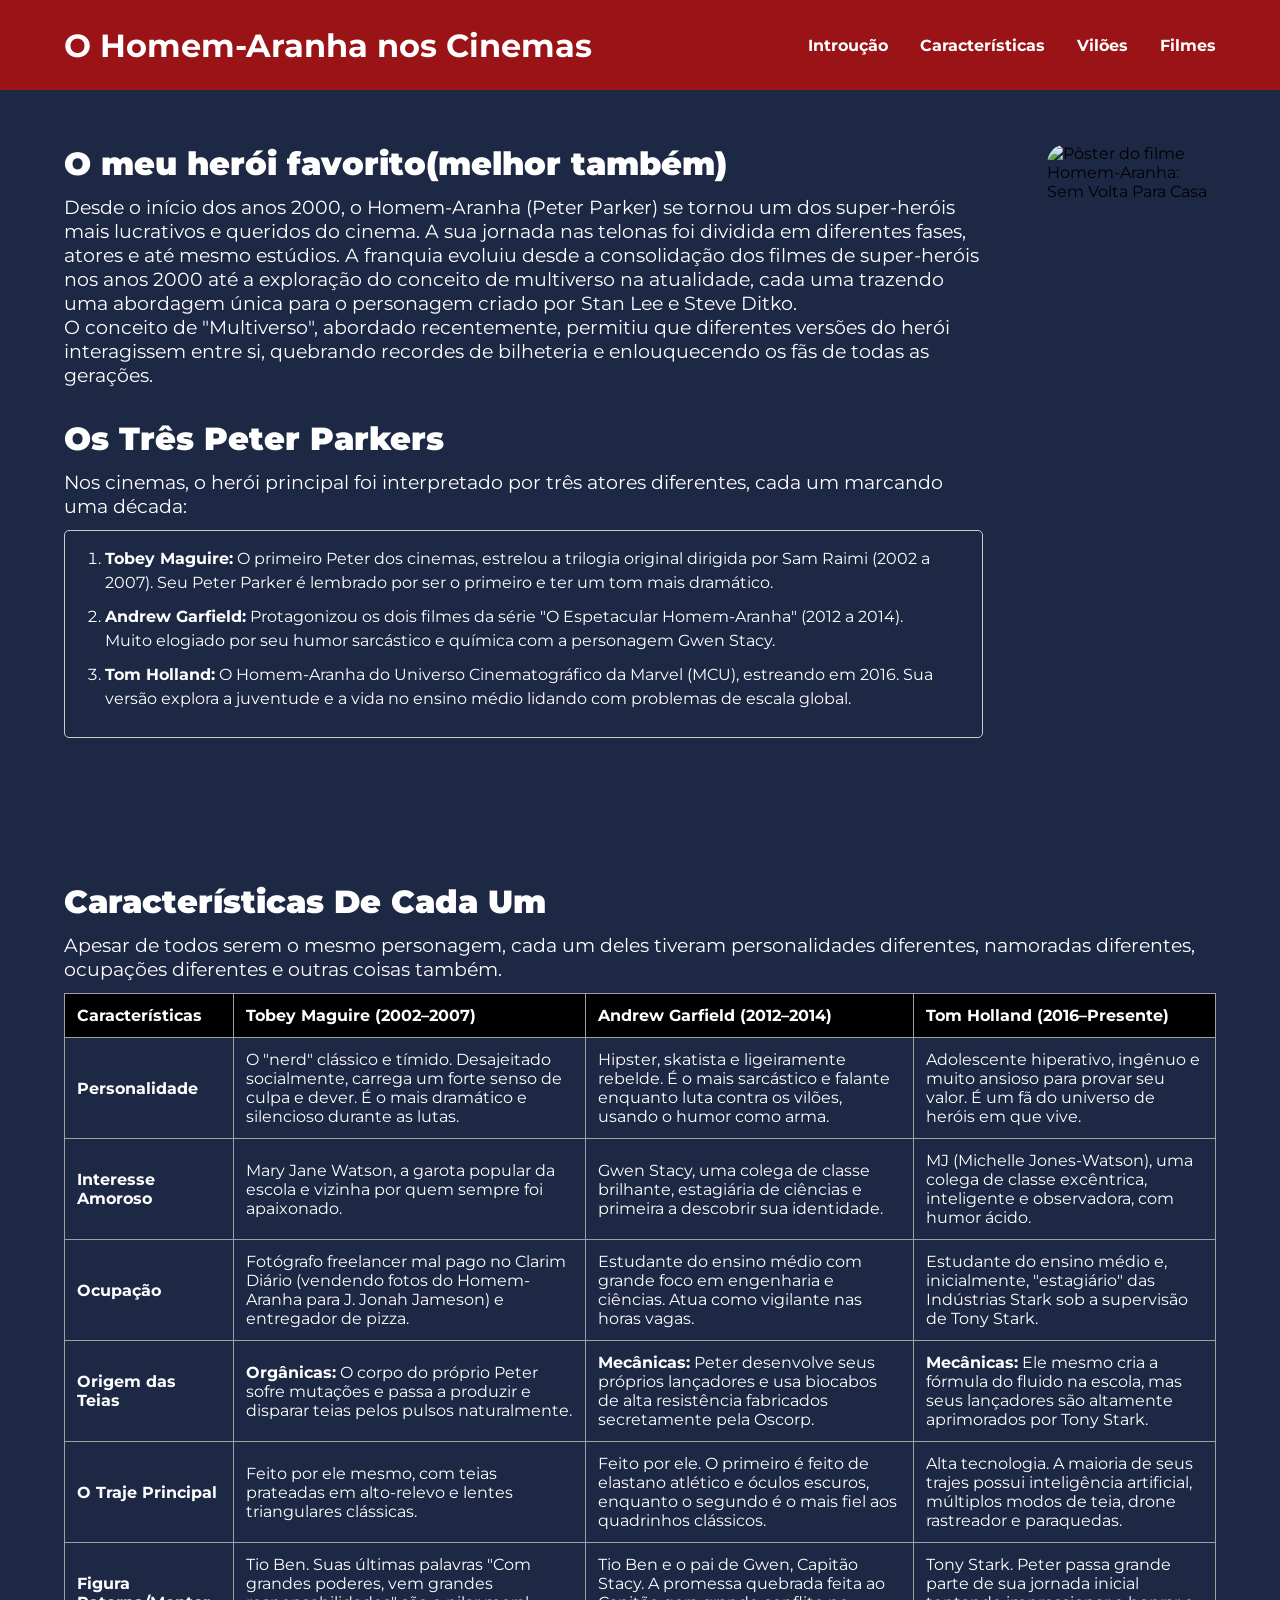
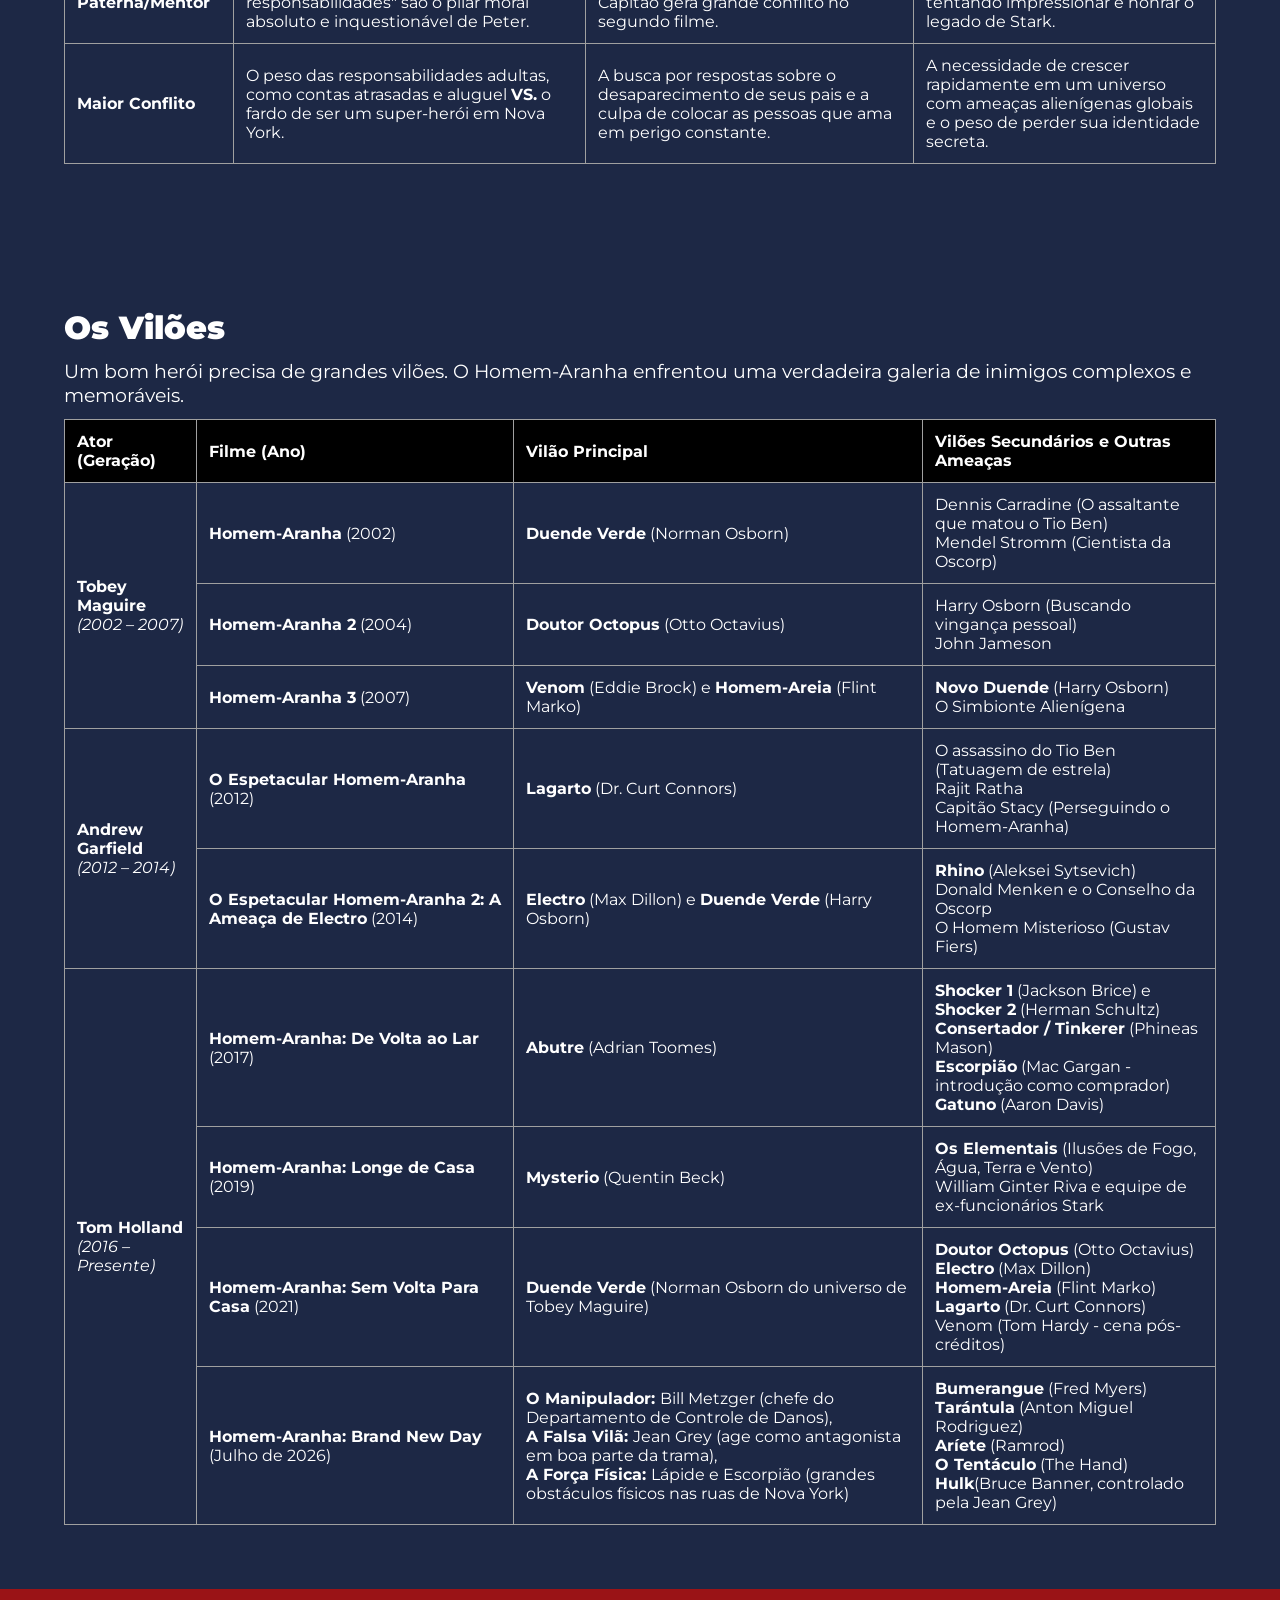
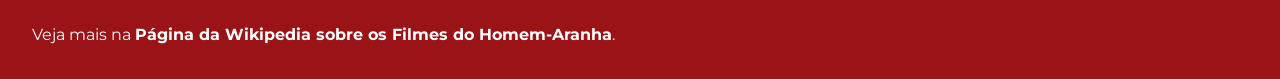
==== commit 278726d1: "Correção de bugs de duplicação" ====
--- a/Atividade 2/index.html
+++ b/Atividade 2/index.html
@@ -1,4 +1,3 @@
-<<<<<<< HEAD
 <!DOCTYPE html>
 <html lang="pt-BR">
 
@@ -256,267 +255,4 @@
     <footer>
         <p>Veja mais na <a href="https://pt.wikipedia.org/wiki/Homem-Aranha_no_cinema" target="_blank">Página da Wikipedia sobre os Filmes do Homem-Aranha</a>.</p>
     </footer>
-</body>
-
-=======
-<!DOCTYPE html>
-<html lang="pt-BR">
-
-<head>
-    <meta charset="UTF-8">
-    <meta name="viewport" content="width=device-width, initial-scale=1.0">
-    <title>O Multiverso do Homem-Aranha nos Cinemas</title>
-    <link rel="icon" href="https://cdn-icons-png.flaticon.com/512/1090/1090806.png" type="image/png">
-    <link rel="preconnect" href="https://fonts.googleapis.com">
-    <link rel="preconnect" href="https://fonts.gstatic.com" crossorigin>
-    <link href="https://fonts.googleapis.com/css2?family=Montserrat:wght@400;700&display=swap" rel="stylesheet">
-    <link rel="stylesheet" href="style.css">
-</head>
-
-<body>
-    <header>
-        <h1 class="cabecalho">O Homem-Aranha nos Cinemas</h1>
-        <nav class="navegacao">
-            <p><a class="links" href="#introucao">Introução</a></p>
-            <p><a class="links" href="#caracteristicas">Características</a></p>
-            <p><a class="links" href="#viloes">Vilões</a></p>
-            <p><a class="links" href="index2.html">Filmes</a></p>
-        </nav>
-    </header>
-    <main>
-        <section id="introducao" class="secoes">
-            <div>
-                <div class="apresentacao">
-                    <h2 class="titulo">O meu herói favorito(melhor também)</h2>
-                    <div class="destaque">
-                        <p>Desde o início dos anos 2000, o Homem-Aranha (Peter Parker) se tornou um dos
-                            super-heróis mais lucrativos e queridos do cinema. A sua jornada nas telonas foi dividida em
-                            diferentes fases, atores e até mesmo estúdios. A franquia evoluiu desde a consolidação dos filmes de
-                            super-heróis
-                            nos anos 2000 até a exploração do conceito de multiverso na atualidade, cada uma trazendo uma abordagem
-                            única para
-                            o personagem criado por Stan Lee e Steve Ditko.</p>
-                        <p>O conceito de "Multiverso", abordado recentemente, permitiu que diferentes versões do herói interagissem
-                            entre si, quebrando recordes de bilheteria e enlouquecendo os fãs de todas as gerações.</p>
-                    </div>
-                </div>
-                <div>
-                    <h2 class="titulo">Os Três Peter Parkers</h2>
-                    <p class="destaque">Nos cinemas, o herói principal foi interpretado por três atores diferentes, cada um marcando uma década:</p>
-                    <ol class="atores">
-                        <li><strong>Tobey Maguire:</strong> O primeiro Peter dos cinemas, estrelou a trilogia original dirigida
-                            por Sam Raimi (2002 a 2007).
-                            Seu Peter Parker é lembrado por ser o primeiro e ter um tom mais dramático.</li>
-                        <li><strong>Andrew Garfield:</strong> Protagonizou os dois filmes da série "O Espetacular Homem-Aranha"
-                            (2012 a 2014). Muito elogiado por seu humor sarcástico e química com a personagem Gwen Stacy.</li>
-                        <li><strong>Tom Holland:</strong> O Homem-Aranha do Universo Cinematográfico da Marvel (MCU), estreando
-                            em 2016. Sua versão explora a juventude e a vida no ensino médio lidando com problemas de escala
-                            global.</li>
-                    </ol>
-                </div>
-            </div>    
-            <img class="CapaFilme" 
-                 src="https://ingresso-a.akamaihd.net/prd/img/movie/homem-aranha-sem-volta-para-casa-a-versao-ainda-mais-divertida/fe3e9588-2fa8-43ca-a207-ce16ee204afd.jpg"
-                 alt="Pôster do filme Homem-Aranha: Sem Volta Para Casa">
-        </section>
-        
-        <section id="caracteristicas" class="secoes">
-            <h2 class="titulo">Características De Cada Um</h2>
-            <p class="destaque">Apesar de todos serem o mesmo personagem, cada um deles tiveram personalidades diferentes, namoradas
-                diferentes, ocupações diferentes e outras coisas também.</p>
-            <table>
-                <thead>
-                    <tr>
-                        <th>Características</th>
-                        <th>Tobey Maguire (2002–2007)</th>
-                        <th>Andrew Garfield (2012–2014)</th>
-                        <th>Tom Holland (2016–Presente)</th>
-                    </tr>
-                </thead>
-                <tbody>
-                    <tr>
-                        <td><strong>Personalidade</strong></td>
-                        <td>O "nerd" clássico e tímido. Desajeitado socialmente, carrega um forte senso de culpa e
-                            dever. É o mais dramático e silencioso durante as lutas.</td>
-                        <td>Hipster, skatista e ligeiramente rebelde. É o mais sarcástico e falante enquanto luta contra
-                            os vilões, usando o humor como arma.</td>
-                        <td>Adolescente hiperativo, ingênuo e muito ansioso para provar seu valor. É um fã do universo
-                            de heróis em que vive.</td>
-                    </tr>
-                    <tr>
-                        <td><strong>Interesse Amoroso</strong></td>
-                        <td>Mary Jane Watson, a garota popular da escola e vizinha por quem sempre foi
-                            apaixonado.</td>
-                        <td>Gwen Stacy, uma colega de classe brilhante, estagiária de ciências e primeira a
-                            descobrir sua identidade.</td>
-                        <td>MJ (Michelle Jones-Watson), uma colega de classe excêntrica, inteligente e
-                            observadora, com humor ácido.</td>
-                    </tr>
-                    <tr>
-                        <td><strong>Ocupação</strong></td>
-                        <td>Fotógrafo freelancer mal pago no Clarim Diário (vendendo fotos do Homem-Aranha para J. Jonah
-                            Jameson) e entregador de pizza.</td>
-                        <td>Estudante do ensino médio com grande foco em engenharia e ciências. Atua como vigilante nas
-                            horas vagas.</td>
-                        <td>Estudante do ensino médio e, inicialmente, "estagiário" das Indústrias Stark sob a
-                            supervisão de Tony Stark.</td>
-                    </tr>
-                    <tr>
-                        <td><strong>Origem das Teias</strong></td>
-                        <td><strong>Orgânicas:</strong> O corpo do próprio Peter sofre mutações e passa a produzir e
-                            disparar teias pelos pulsos naturalmente.</td>
-                        <td><strong>Mecânicas:</strong> Peter desenvolve seus próprios lançadores e usa biocabos de alta
-                            resistência fabricados secretamente pela Oscorp.</td>
-                        <td><strong>Mecânicas:</strong> Ele mesmo cria a fórmula do fluido na escola, mas seus
-                            lançadores são altamente aprimorados por Tony Stark.</td>
-                    </tr>
-                    <tr>
-                        <td><strong>O Traje Principal</strong></td>
-                        <td>Feito por ele mesmo, com teias prateadas em
-                            alto-relevo e lentes triangulares clássicas.</td>
-                        <td>Feito por ele. O primeiro é feito de elastano atlético e óculos escuros, enquanto o
-                            segundo é o mais fiel aos quadrinhos clássicos.</td>
-                        <td>Alta tecnologia. A maioria de seus trajes possui inteligência artificial, múltiplos
-                            modos de teia, drone rastreador e paraquedas.</td>
-                    </tr>
-                    <tr>
-                        <td><strong>Figura Paterna/Mentor</strong></td>
-                        <td>Tio Ben. Suas últimas palavras "Com grandes poderes, vem grandes responsabilidades" são o
-                            pilar moral absoluto e
-                            inquestionável de Peter.</td>
-                        <td>Tio Ben e o pai de Gwen, Capitão Stacy. A promessa quebrada feita ao Capitão gera grande
-                            conflito no segundo filme.</td>
-                        <td>Tony Stark. Peter passa grande parte de sua jornada inicial tentando
-                            impressionar e honrar o legado de Stark.</td>
-                    </tr>
-                    <tr>
-                        <td><strong>Maior Conflito</strong></td>
-                        <td>O peso das responsabilidades adultas, como contas atrasadas e aluguel <strong>VS.</strong> o
-                            fardo de ser um
-                            super-herói em Nova York.</td>
-                        <td>A busca por respostas sobre o desaparecimento de seus pais e a culpa de colocar as pessoas
-                            que ama em perigo constante.</td>
-                        <td>A necessidade de crescer rapidamente em um universo com ameaças alienígenas globais e o peso
-                            de perder sua identidade secreta.</td>
-                    </tr>
-                </tbody>
-            </table>
-        </section>
-
-        <section id="viloes" class="secoes">
-            <h2 class="titulo">Os Vilões</h2>
-            <p class="destaque">Um bom herói precisa de grandes vilões. O Homem-Aranha enfrentou uma verdadeira galeria de inimigos
-                complexos e memoráveis.</p>
-            <table>
-                <thead>
-                    <tr>
-                        <th>Ator (Geração)</th>
-                        <th>Filme (Ano)</th>
-                        <th>Vilão Principal</th>
-                        <th>Vilões Secundários e Outras Ameaças</th>
-                    </tr>
-                </thead>
-                <tbody>
-                    <tr>
-                        <td rowspan="3"><strong>Tobey Maguire</strong><br><em>(2002 – 2007)</em></td>
-                        <td><strong>Homem-Aranha</strong> (2002)</td>
-                        <td><strong>Duende Verde</strong> (Norman Osborn)</td>
-                        <td>
-                            <p>Dennis Carradine (O assaltante que matou o Tio Ben)</p>
-                            <p>Mendel Stromm (Cientista da Oscorp)</p>
-                        </td>
-                    </tr>
-                    <tr>
-                        <td><strong>Homem-Aranha 2</strong> (2004)</td>
-                        <td><strong>Doutor Octopus</strong> (Otto Octavius)</td>
-                        <td>
-                            <p>Harry Osborn (Buscando vingança pessoal)</p>
-                            <p>John Jameson</p>
-                        </td>
-                    </tr>
-                    <tr>
-                        <td><strong>Homem-Aranha 3</strong> (2007)</td>
-                        <td><strong>Venom</strong> (Eddie Brock) e <strong>Homem-Areia</strong> (Flint Marko)</td>
-                        <td>
-                            <p><strong>Novo Duende</strong> (Harry Osborn)</p>
-                            <p>O Simbionte Alienígena</p>
-                        </td>
-                    </tr>
-
-                    <tr>
-                        <td rowspan="2"><strong>Andrew Garfield</strong><br><em>(2012 – 2014)</em></td>
-                        <td><strong>O Espetacular Homem-Aranha</strong> (2012)</td>
-                        <td><strong>Lagarto</strong> (Dr. Curt Connors)</td>
-                        <td>
-                            <p>O assassino do Tio Ben (Tatuagem de estrela)</p>
-                            <p>Rajit Ratha</p>
-                            <p>Capitão Stacy (Perseguindo o Homem-Aranha)</p>
-                        </td>
-                    </tr>
-                    <tr>
-                        <td><strong>O Espetacular Homem-Aranha 2: A Ameaça de Electro</strong> (2014)</td>
-                        <td><strong>Electro</strong> (Max Dillon) e <strong>Duende Verde</strong> (Harry Osborn)</td>
-                        <td>
-                            <p><strong>Rhino</strong> (Aleksei Sytsevich)</p>
-                            <p>Donald Menken e o Conselho da Oscorp</p>
-                            <p>O Homem Misterioso (Gustav Fiers)</p>
-                        </td>
-                    </tr>
-
-                    <tr>
-                        <td rowspan="4"><strong>Tom Holland</strong><br><em>(2016 – Presente)</em></td>
-                        <td><strong>Homem-Aranha: De Volta ao Lar</strong> (2017)</td>
-                        <td><strong>Abutre</strong> (Adrian Toomes)</td>
-                        <td>
-                            <p><strong>Shocker 1</strong> (Jackson Brice) e <strong>Shocker 2</strong> (Herman
-                                    Schultz)</p>
-                            <p><strong>Consertador / Tinkerer</strong> (Phineas Mason)</p>
-                            <p><strong>Escorpião</strong> (Mac Gargan - introdução como comprador)</p>
-                            <p><strong>Gatuno</strong> (Aaron Davis)</p>
-                        </td>
-                    </tr>
-                    <tr>
-                        <td><strong>Homem-Aranha: Longe de Casa</strong> (2019)</td>
-                        <td><strong>Mysterio</strong> (Quentin Beck)</td>
-                        <td>
-                            <p><strong>Os Elementais</strong> (Ilusões de Fogo, Água, Terra e Vento)</p>
-                            <p>William Ginter Riva e equipe de ex-funcionários Stark</p>
-                        </td>
-                    </tr>
-                    <tr>
-                        <td><strong>Homem-Aranha: Sem Volta Para Casa</strong> (2021)</td>
-                        <td><strong>Duende Verde</strong> (Norman Osborn do universo de Tobey Maguire)</td>
-                        <td>
-                            <p><strong>Doutor Octopus</strong> (Otto Octavius)</p>
-                            <p><strong>Electro</strong> (Max Dillon)</p>
-                            <p><strong>Homem-Areia</strong> (Flint Marko)</p>
-                            <p><strong>Lagarto</strong> (Dr. Curt Connors)</p>
-                            <p>Venom (Tom Hardy - cena pós-créditos)</p>
-                        </td>
-                    </tr>
-                    <tr>
-                        <td><strong>Homem-Aranha: Brand New Day</strong> (Julho de 2026)</td>
-                        <td>
-                            <strong>O Manipulador: </strong>Bill Metzger (chefe do Departamento de Controle de Danos), <br>
-                            <strong>A Falsa Vilã: </strong>Jean Grey (age como antagonista em boa parte da trama), <br>  
-                            <strong>A Força Física: </strong>Lápide e Escorpião (grandes obstáculos físicos nas ruas de Nova York)
-                        </td>
-                        <td>
-                            <p><strong>Bumerangue</strong> (Fred Myers)</p>
-                            <p><strong>Tarántula</strong> (Anton Miguel Rodriguez)</p>
-                            <p><strong>Aríete</strong> (Ramrod)</p>
-                            <p><strong>O Tentáculo</strong> (The Hand)</p>
-                            <p><strong>Hulk</strong>(Bruce Banner, controlado pela Jean Grey)</p>
-                        </td>
-                    </tr>
-                </tbody>
-            </table>
-        </section>
-    </main>
-    <footer>
-        <p>Veja mais na <a href="https://pt.wikipedia.org/wiki/Homem-Aranha_no_cinema" target="_blank">Página da Wikipedia sobre os Filmes do Homem-Aranha</a>.</p>
-    </footer>
-</body>
-
->>>>>>> c60521de10751117e14945ae3beab3642fc27726
-</html>+</body>
--- a/Atividade 2/style.css
+++ b/Atividade 2/style.css
@@ -1,5 +1,3 @@
-<<<<<<< HEAD
-
 /*Geral*/
 
 * {
@@ -182,189 +180,4 @@
     width: 26rem;
     height: 39rem;
     border-radius: 15px;
-=======
-
-/*Geral*/
-
-* {
-    margin: 0;
-    padding: 0;
-    box-sizing: border-box; 
-}
-
-body {
-    background-color: #1d2845;
-    font-family: 'Montserrat', sans-serif;
-}
-
-.secoes {
-    margin: 9rem 4rem 4rem 4rem;
-}
-
-header {
-    background-color: #9a1316;
-    display: flex;
-    justify-content: space-between;
-    align-items: center;
-    height: 10vh;
-    width: 100%;
-    gap: 5rem;
-    z-index: 1000;
-    position: fixed;
-    top: 0;
-    padding: 0rem 4rem;
-}
-
-footer {
-    background-color: #9a1316;
-    width: 100%;
-    height: 10vh;
-    display: flex;
-    align-items: center;
-    padding-left: 2rem;
-}
-
-/*index*/
-
-.espacovazio {
-    height: 10vh;
-    width: 100%;
-}
-
-.navegacao p {
-    margin: 0;
-}
-
-.cabecalho, .navegacao {
-    color: white;
-    display: flex;
-    justify-content: center;
-    gap: 2rem;
-}
-
-a {
-    color: white;
-    text-decoration: none;
-    font-weight: bold;
-    transition: color 0.3s;
-}
-
-a:hover {
-    color: #223057;
-    text-decoration: underline;
-}
-
-h1, h2, h3, p, li, th, td {
-    color: white;
-}
-
-#introducao {
-    display: flex;
-    gap: 4rem;
-}
-
-.apresentacao {
-    margin-bottom: 2rem;
-}
-
-.titulo {
-    font-size: 2rem;
-    font-weight: 900;
-}
-
-.destaque {
-    margin-top: 0.75rem;
-    font-size: 1.2rem;
-}
-
-.atores {
-    margin-top: 0.75rem;
-    font-size: 1rem;  
-}
-
-.CapaFilme {
-    margin: 0;
-    width: 50rem;
-    height: 37rem;
-    border-radius: 20px;
-}
-
-ol {
-    padding: 1rem 2.5rem;
-    border: 1px solid #cccccc;
-    border-radius: 5px;
-}
-
-ol li {
-    margin-bottom: 10px;
-    line-height: 1.5;
-}
-
-table {
-    width: 100%;
-    margin-top: 0.75rem;
-    border-collapse: collapse;
-}
-
-th, td {
-    border: 1px solid #a0a0a0;
-    padding: 12px;
-    text-align: left;
-}
-
-th {
-    background-color: #000000;
-    color: white;
-}
-
-/*index2*/
-
-#primeiros-filmes h2 {
-    text-align: center;
-    font-size: 2.5rem;
-    margin: 6rem;
-}
-
-.filmes {
-    display: flex;
-    align-items: flex-start;
-    justify-content: space-between;
-    gap: 4rem;
-    margin-bottom: 4rem;
-    padding: 2.5rem;
-    border-radius: 20px;
-    background-color: #000000
-}
-
-.filmes div {
-    flex: 1;
-    display: flex;
-    flex-direction: column;
-    gap: 1rem;
-}
-
-.filmes h3 {
-    font-size: 1.8rem;
-    margin-bottom: 0.5rem;
-}
-
-.filmes p {
-    font-size: 1.1rem;
-    line-height: 1.6;
-    text-align: justify;
-}
-
-.trailer {
-    width: 100%;
-    max-width: 600px;
-    height: 340px;
-    border-radius: 10px;
-    margin-top: 1.5rem;
-}
-
-.capa-filme {
-    width: 26rem;
-    height: 39rem;
-    border-radius: 15px;
->>>>>>> c60521de10751117e14945ae3beab3642fc27726
 }
